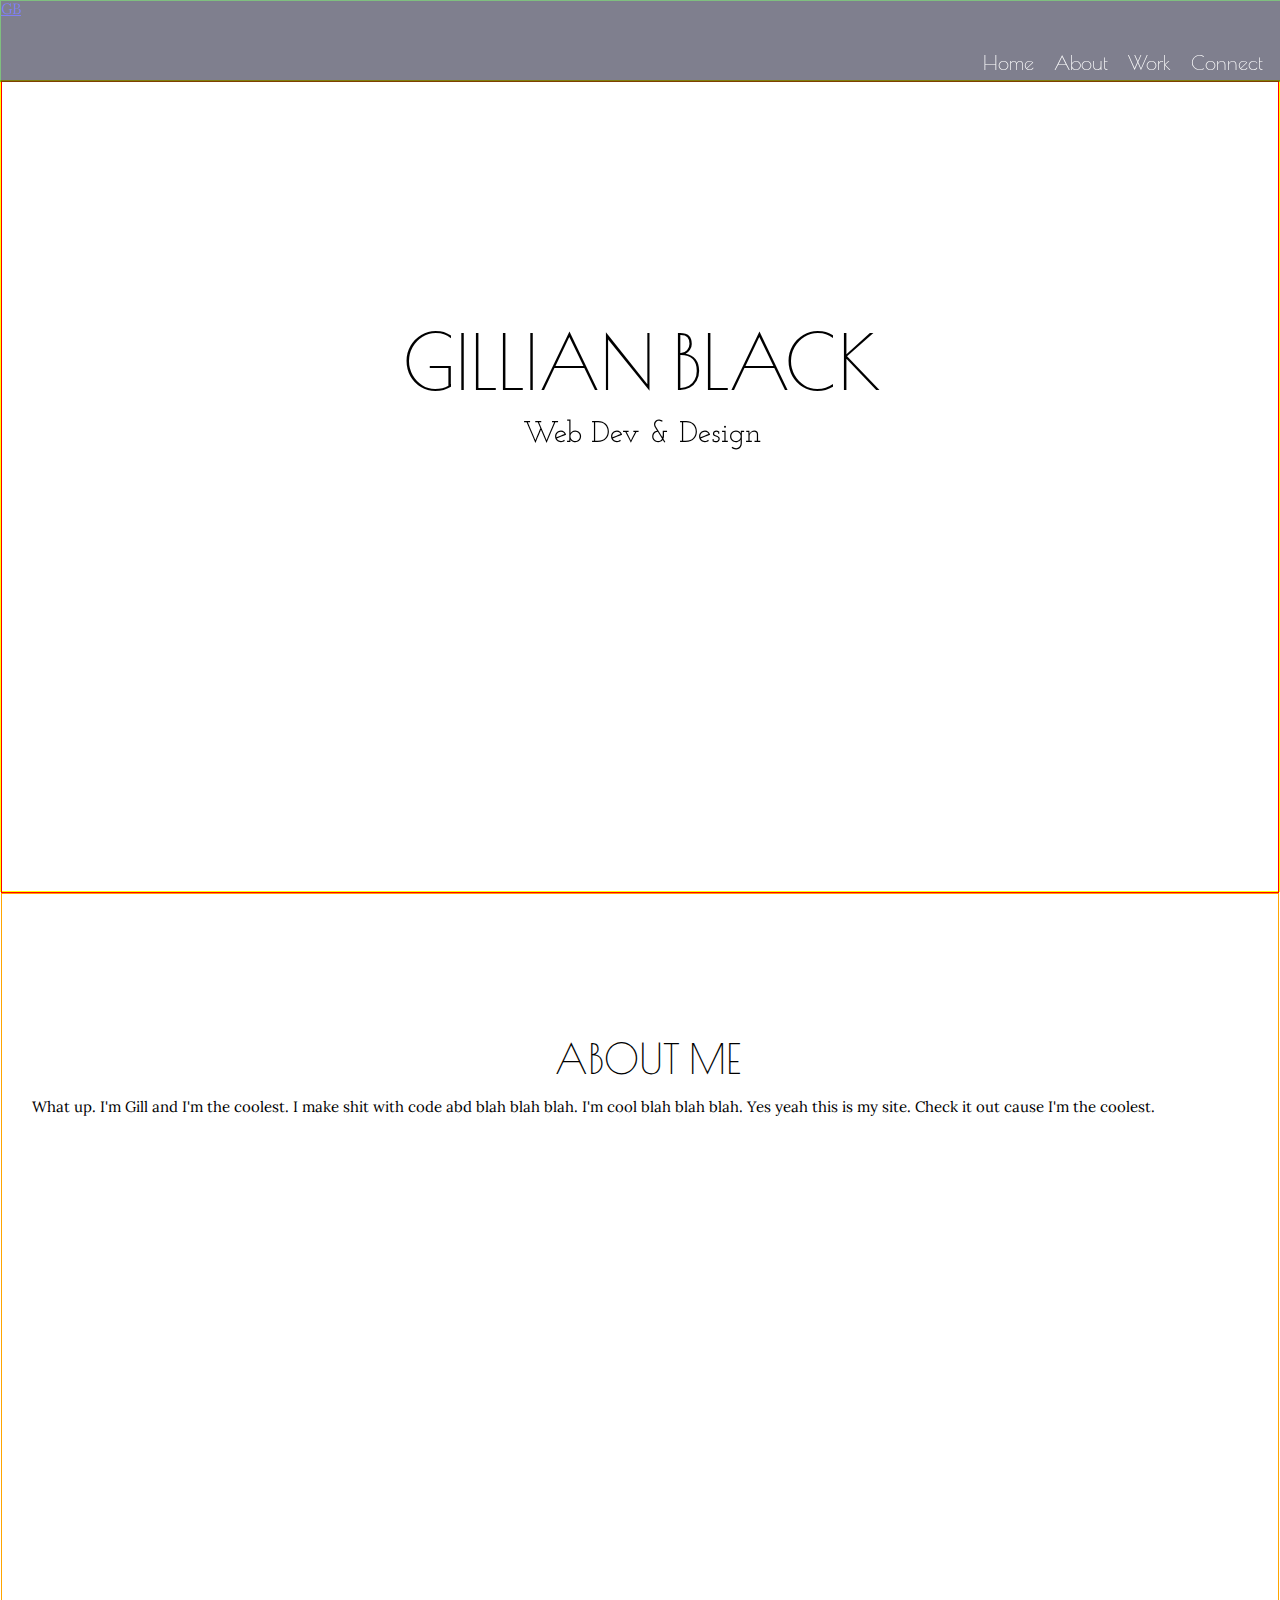
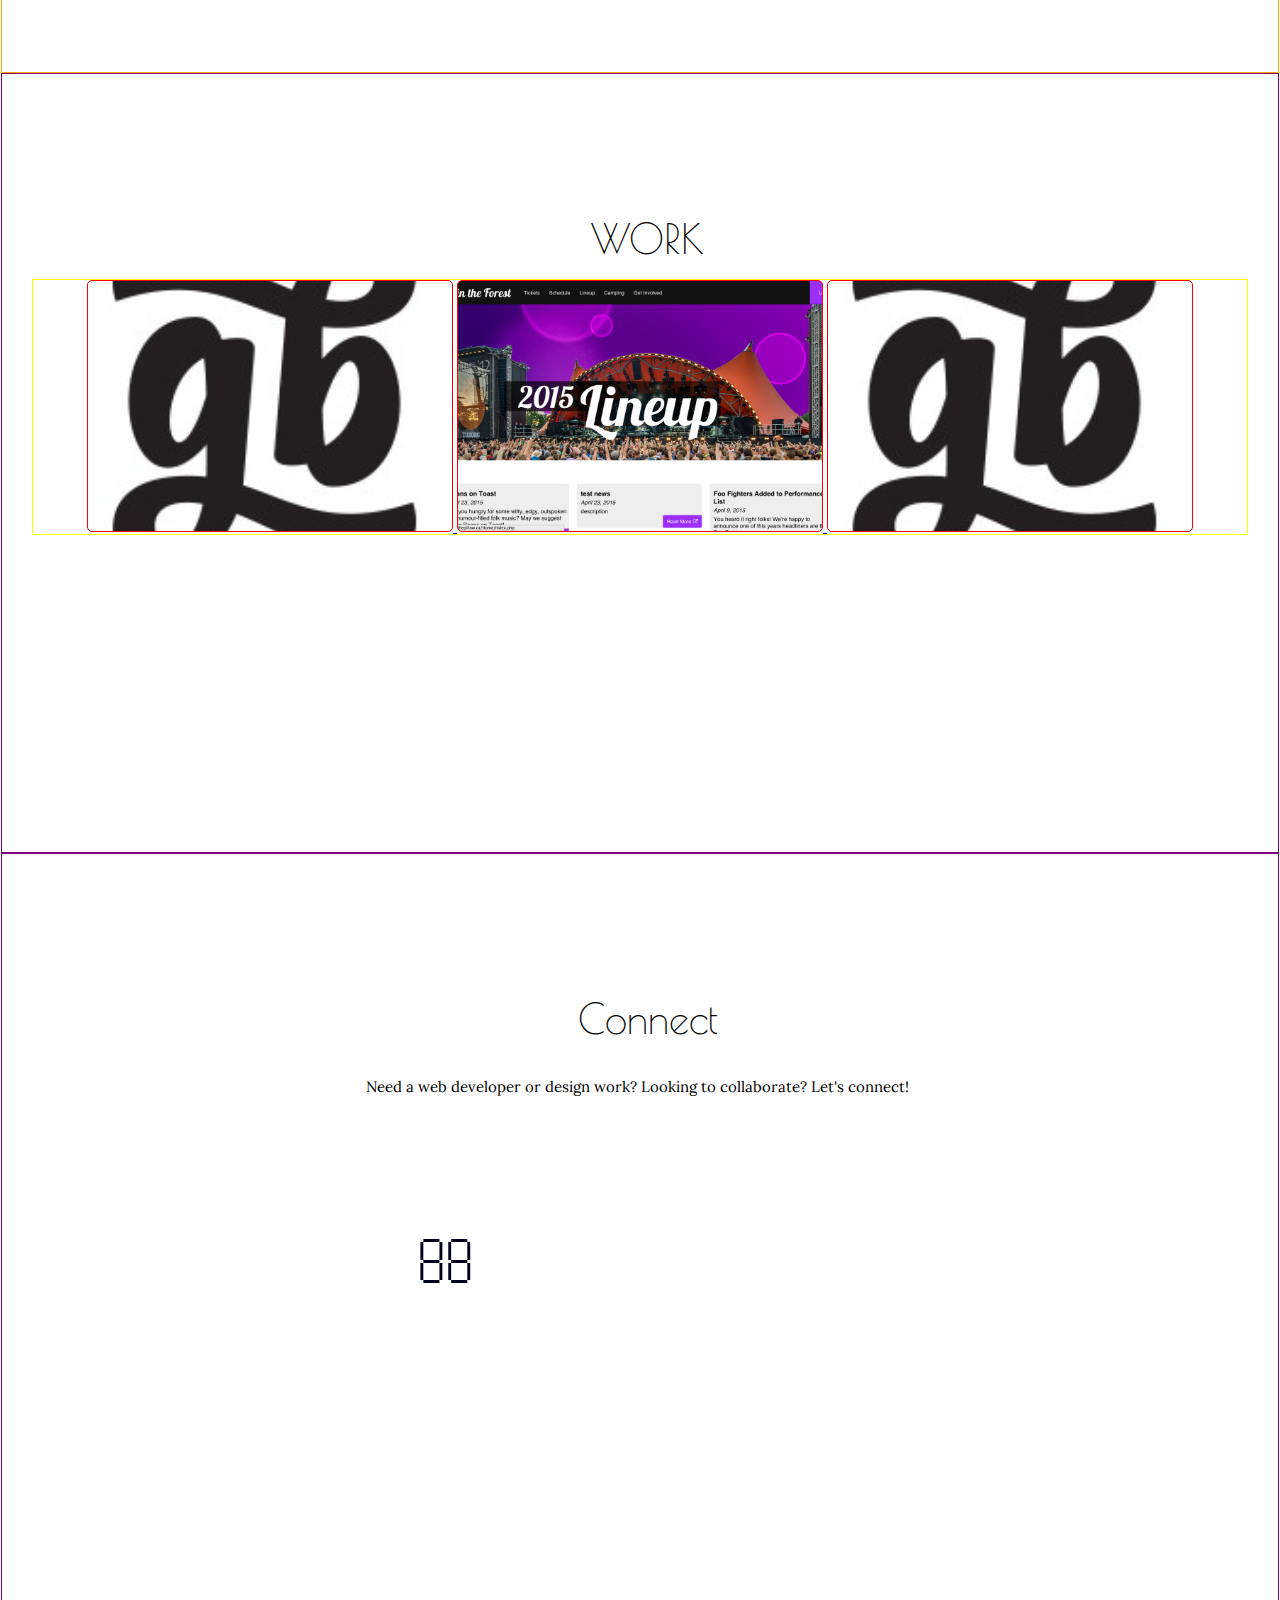
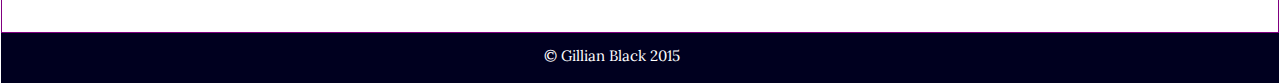
==== index.html @ 91b8a8c6 "First commit" ====
<!DOCTYPE HTML PUBLIC "-//W3C//DTD HTML 4.01 Transitional//EN"
        "http://www.w3.org/TR/html4/loose.dtd">

<html>
<head>
	<title>Gillian Black - Web Development and Design</title>
	<link rel="stylesheet" href="path/to/font-awesome/css/font-awesome.min.css">
	<link href='http://fonts.googleapis.com/css?family=Lora|Poiret+One|Josefin+Slab:400,700' rel='stylesheet' type='text/css'>
	<link rel="stylesheet" href="css/font-awesome.min.css">
	<link rel="stylesheet" type="text/css" href="css/reset.css">
	<link rel="stylesheet" type="text/css" href="css/style.css">
</head>
<body>
	<header id='header'>
		<a id="sm_logo" href="index.html">GB</a>
		<nav id="nav">
			<ul>
				<li><a href="index.html">Home</a></li>
				<li><a href="#" data-target="#about">About</a></li>
				<li><a href="#" data-target="#work">Work</a></li>
				<li><a href="#" data-target="#contact">Connect</a></li>
			</ul>
		</nav>

	</header>
	<div id="wrapper">
		<div id="intro">
		<div id="fixed">	
			<div id='title'>		
				<h1>GILLIAN BLACK</h1>
				<h3>Web Dev & Design</h3>
				</div>
			</div>
		</div>
		
		<div id="scroll">
			<section id="about">
				<h2>ABOUT ME</h2>
				<p>What up. I'm Gill and I'm the coolest. I make shit with code abd blah blah blah. I'm cool blah blah blah. Yes yeah this is my site. Check it out cause I'm the coolest. </p>
			</section><!--END ABOUT-->
			<section id="work">
				<h2>WORK</h2>
				<div class="pieces">
					<a href="#">
						<div class="box" id="work1">
							<div class="overlay">
								<p class="title">Doors Open</p>
								<p class="description">Test description about a piece of work</p>
							</div>
						</div>					
					</a>
					<a href="work2.html">
						<div class="box" id="work2">
							<div class="overlay">
								<p class="title">Chorus In The Forest</p>
								<p class="description">Music festival site with CMS</p>
							</div>
						</div>					
					</a>
					<a href="#">
						<div class="box" id="work3">
							<div class="overlay">
								<p class="title">Test Title</p>
								<p class="description">Test description about a piece of work</p>
							</div>
						</div>						
					</a>
				</div>
			</section><!--END WORK-->
			<section id="contact">
				<h2>Connect</h2>
				<p>
					Need a web developer or design work? Looking to collaborate? Let's connect!
				</p>
				<ul>
					<li><a href="mailto:blackg33@gmail.com">
						<i class="fa fa-envelope-o fa-4x"></i></a></li>
					<li><a target="_blank" href="https://github.com/blackg33">
						<i class="fa fa-github fa-4x"></i></a></li>
					<li><a target="_blank" href="https://www.linkedin.com/profile/view?id=99345656&trk=nav_responsive_tab_profile">
						<i class="fa fa-linkedin fa-4x"></i></a></li>
					<li><a target="_blank" href="https://twitter.com/Gilliana_B">
						<i class="fa fa-twitter fa-4x"></i></a></li>	
					<li><a target="_blank" href="https://instagram.com/gilliana_b/">
						<i class="fa fa-instagram fa-4x"></i></a></li>
				</ul>
			</section><!--END CONTACT-->
		<div><!--END SCROLL-->
		<footer>
			<p>&copy Gillian Black 2015<p>
		<div id="test"></div>
		</footer>
	</div>
	</div> <!--END WRAPPER-->
</body>
	<script src="script/jquery-2.1.4.min.js"></script>
	<script src="script/script.js"></script>
</html>
---- css/style.css ----
/*------------VARIABLES--------------*/
/*-------------HEADER-------------*/
body, html {
  height: 100%; }

body {
  font-family: Lora, serif;
  font-size: 15px; }

h2 {
  font-family: Poiret One, cursive;
  font-size: 50px;
  margin: 5px;
  margin-bottom: 20px;
  margin-left: 20px;
  padding-top: 40px;
  text-align: center; }

header {
  background-color: #00001F;
  position: fixed;
  height: 80px;
  opacity: 50%;
  top: 0;
  width: 100%;
  border: 1px solid green;
  z-index: 100; }

nav ul {
  float: right;
  list-style: none;
  margin-right: 10px;
  position: absolute;
  bottom: 0;
  right: 0; }
nav li {
  display: inline-block;
  padding: 8px;
  font-family: Poiret One, cursive;
  font-size: 20px; }
nav a {
  color: #fff;
  text-decoration: none; }
nav a:hover {
  text-decoration: line-through; }

.back {
  border: 1px solid red;
  color: #00001F;
  margin-left: 20px;
  padding: 10px;
  position: relative;
  top: 20px; }

/*-----------BODY CONTENT--------------*/
#wrapper {
  border: 1px solid yellow;
  margin-top: 80px;
  height: 90%; }
  #wrapper #intro {
    border: 1px solid red;
    height: 100%; }
    #wrapper #intro #fixed {
      background-size: cover;
      background-position: bottom;
      position: fixed;
      height: 90%;
      width: 100%;
      z-index: -100; }
    #wrapper #intro #title {
      position: relative;
      top: 30%;
      text-align: center; }
      #wrapper #intro #title h1 {
        font-family: Poiret One, cursive;
        font-size: 75px; }
      #wrapper #intro #title h3 {
        font-size: 30px;
        font-family: Josefin Slab, serif;
        margin: 20px; }
  #wrapper #scroll {
    height: 100%; }
    #wrapper #scroll #about, #wrapper #scroll #work, #wrapper #scroll #contact {
      background-color: #fff;
      padding: 30px;
      padding-top: 100px;
      height: 80%;
      border: 1px solid purple; }
    #wrapper #scroll h2 {
      font-size: 40px;
      text-align: center; }
    #wrapper #scroll #about {
      border: 1px solid orange;
      clear: both; }
    #wrapper #scroll #work .pieces {
      border: 1px solid yellow;
      text-align: center; }
      #wrapper #scroll #work .pieces .box {
        border: 1px solid red;
        border-radius: 5px;
        display: inline-block;
        height: 250px;
        overflow: hidden;
        width: 30%; }
      #wrapper #scroll #work .pieces #work1 {
        background: url("../img/logo.png");
        background-size: cover;
        background-position: center; }
      #wrapper #scroll #work .pieces #work2 {
        background: url("../img/CITF-home.png");
        background-size: cover;
        background-position: center; }
      #wrapper #scroll #work .pieces #work3 {
        background: url("../img/logo.png");
        background-size: cover;
        background-position: center; }
      #wrapper #scroll #work .pieces .box:hover {
        -webkit-transform: scale(1.1);
        -moz-transform: scale(1.1);
        /* Firefox */
        -ms-transform: scale(1.1);
        /* IE 9 */
        -o-transform: scale(1.1);
        /* Opera */
        transform: scale(1.1); }
      #wrapper #scroll #work .pieces .overlay {
        background: rgba(0, 0, 0, 0.75);
        height: 250px;
        text-align: center;
        opacity: 0;
        width: 100%;
        -webkit-transition: opacity .25s ease;
        -moz-transition: opacity .25s ease; }
        #wrapper #scroll #work .pieces .overlay p {
          color: #fff;
          padding: 5px;
          position: relative;
          top: 60px; }
        #wrapper #scroll #work .pieces .overlay .title {
          font-family: Poiret One, cursive;
          font-size: 30px; }
        #wrapper #scroll #work .pieces .overlay .description {
          font-size: 12px; }
      #wrapper #scroll #work .pieces .box:hover .overlay {
        opacity: 1; }
    #wrapper #scroll #contact p {
      margin: 0 auto;
      padding-top: 20px;
      width: 45%; }
    #wrapper #scroll #contact ul {
      padding-top: 130px;
      margin: 0 auto;
      width: 40%; }
    #wrapper #scroll #contact ul li {
      float: left;
      margin: 9px; }
    #wrapper #scroll #contact a {
      padding: 10px;
      position: inline-block;
      color: #00001F;
      text-decoration: none; }
    #wrapper #scroll #contact li:hover {
      font-size: 20px;
      margin: 0; }
  #wrapper img {
    border: 1px solid red;
    float: left;
    width: 60%; }

 /*END WRAPPER

/*-----------FOOTER--------------*/
footer {
  clear: both;
  background-color: #00001F;
  height: 50px; }
  footer p {
    color: #fff;
    margin: 0 auto;
    padding-top: 15px;
    width: 15%; }

/*# sourceMappingURL=style.css.map */
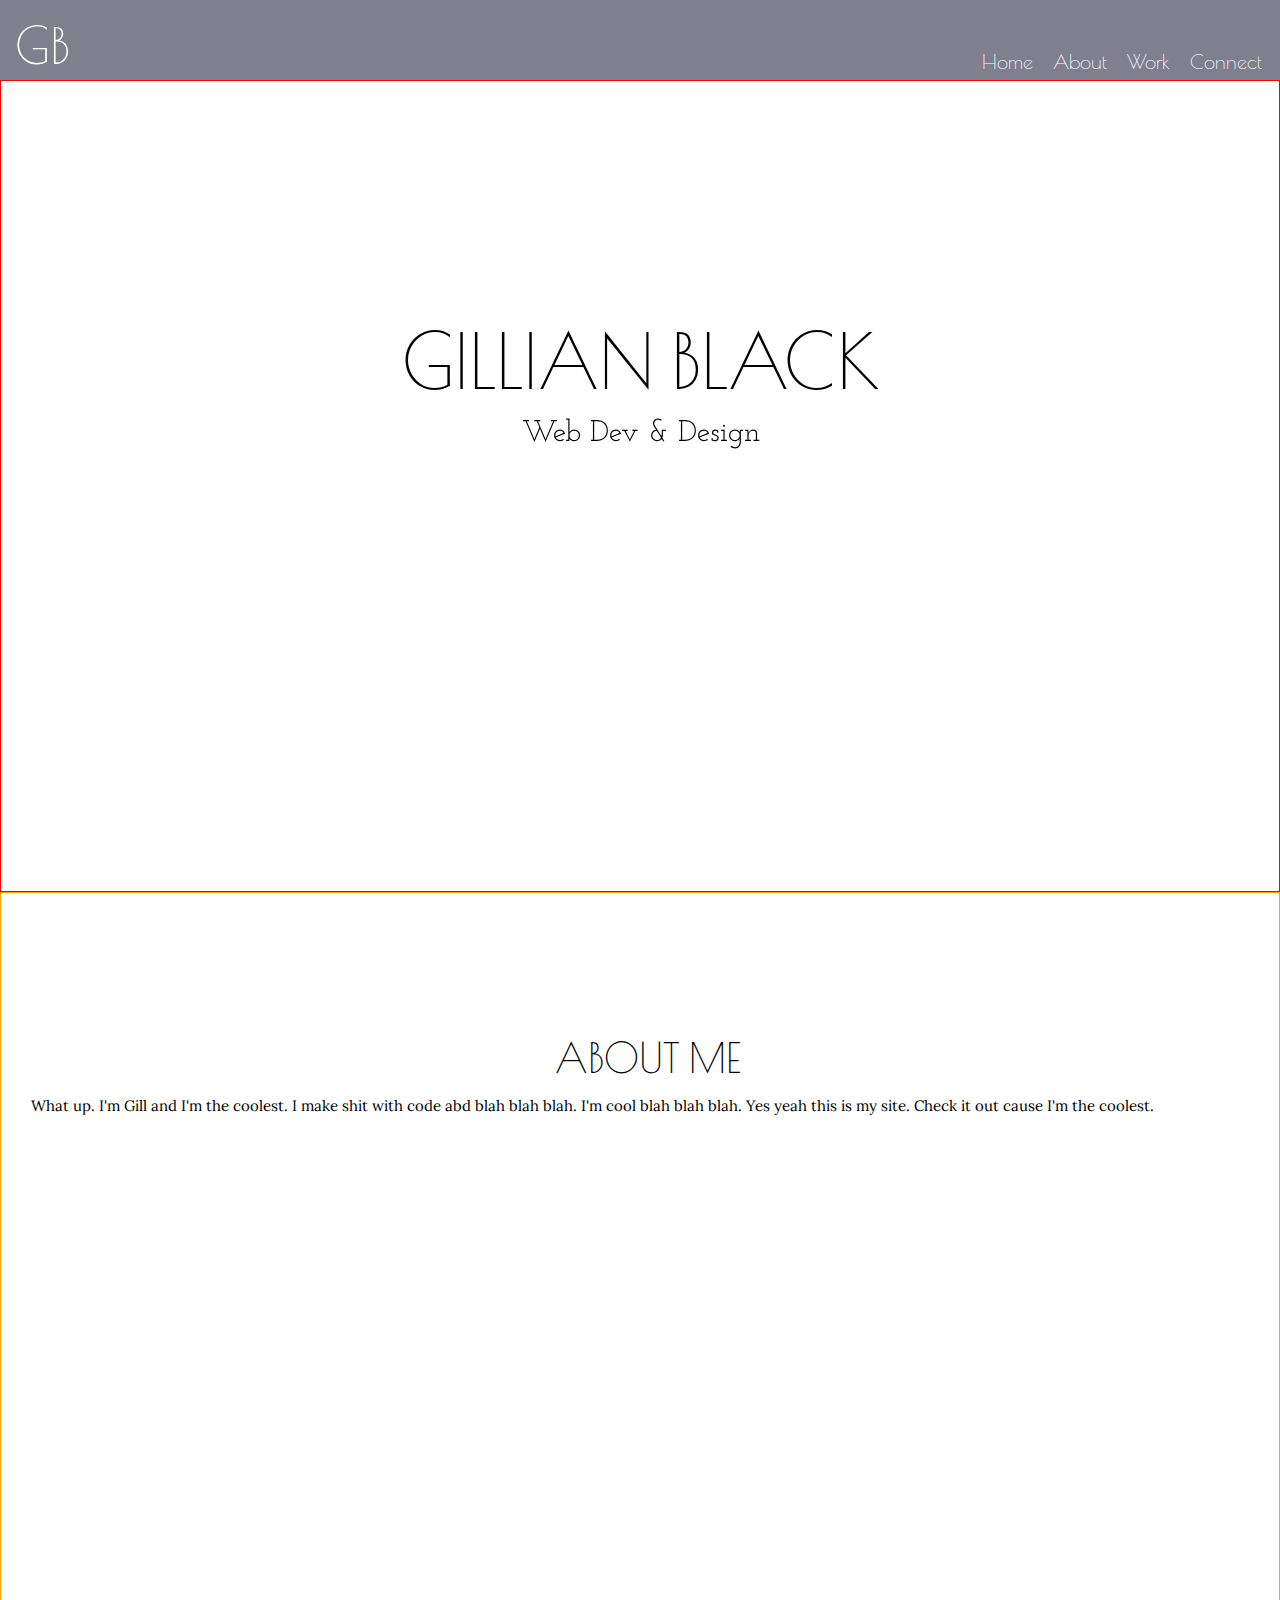
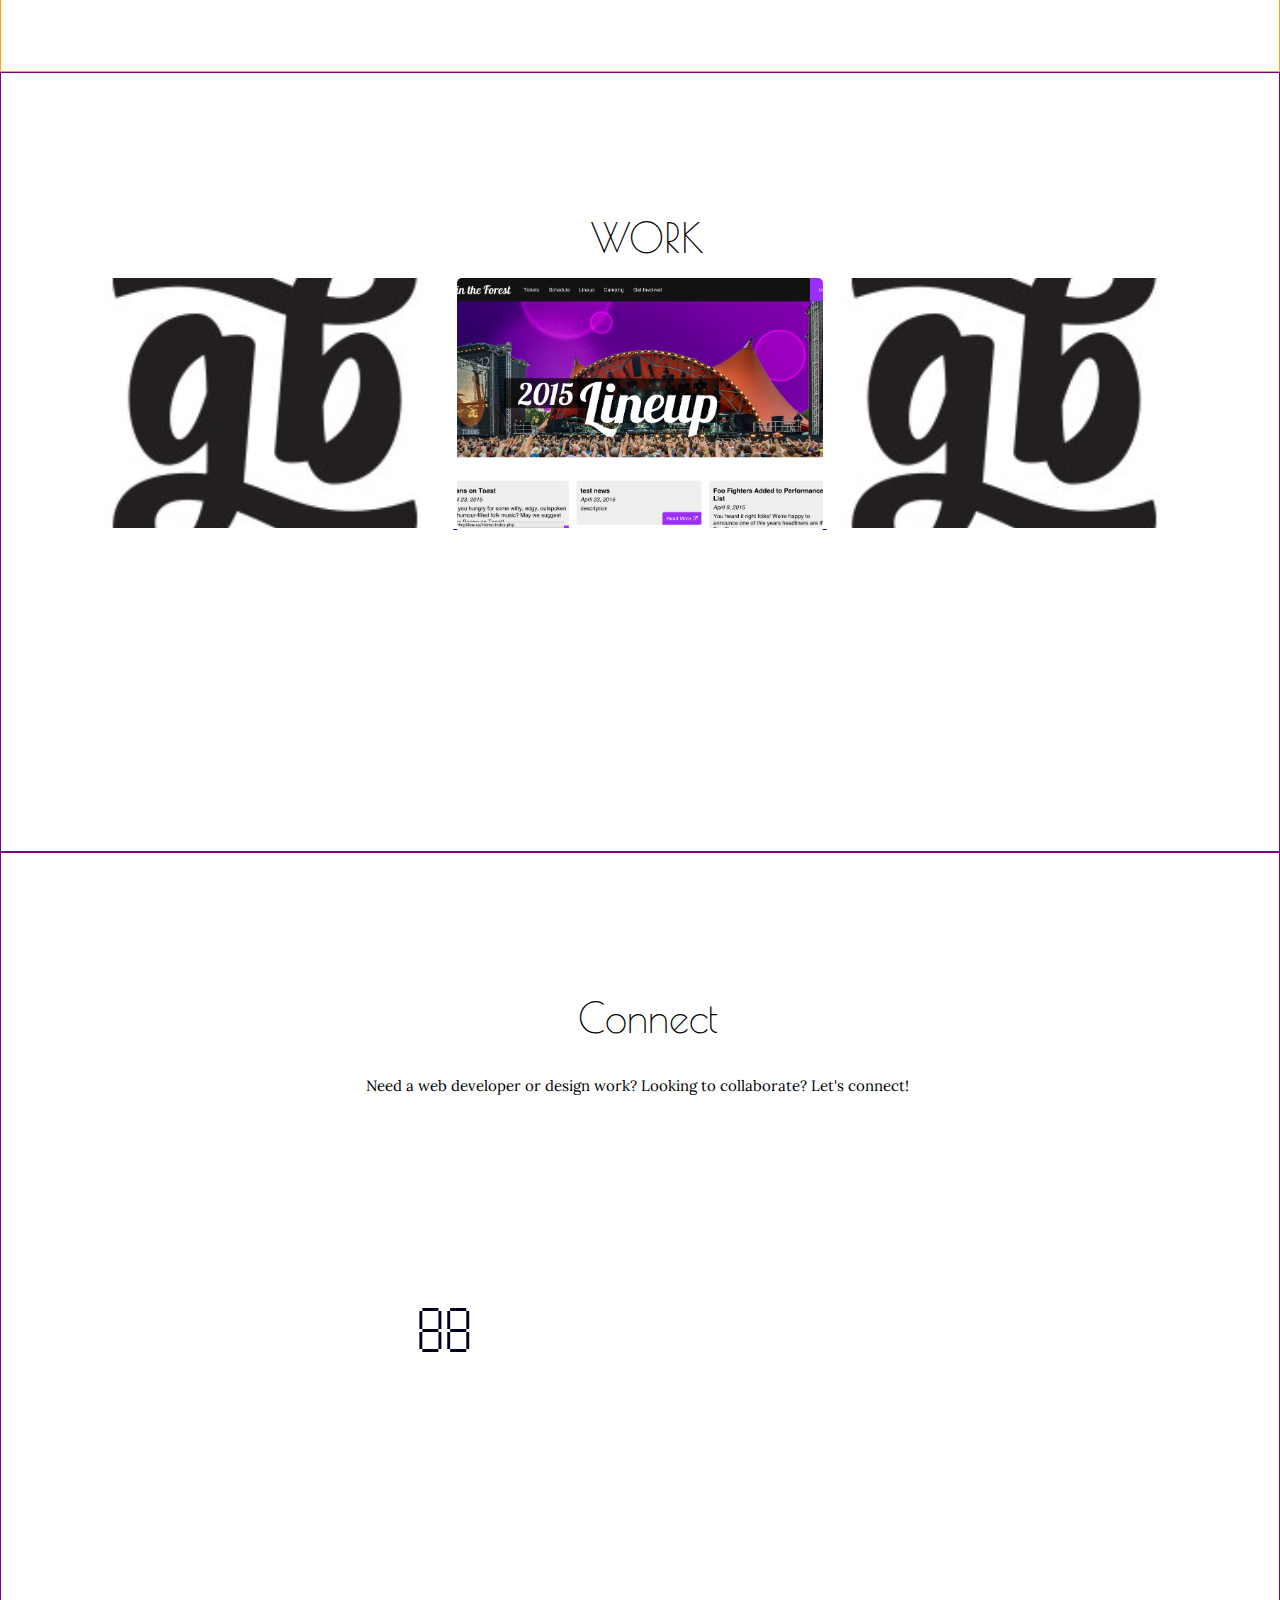
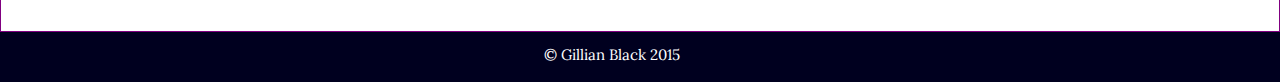
==== commit f7400b2a: "secondary page" ====
--- a/index.html
+++ b/index.html
@@ -45,7 +45,7 @@
 						<div class="box" id="work1">
 							<div class="overlay">
 								<p class="title">Doors Open</p>
-								<p class="description">Test description about a piece of work</p>
+								<p class="description">Interactive map for Doors Open Toronto</p>
 							</div>
 						</div>					
 					</a>
--- a/css/style.css
+++ b/css/style.css
@@ -1,4 +1,9 @@
 /*------------VARIABLES--------------*/
+@keyframes rainbow {
+  0% {
+    background-color: #1B998B; }
+  100% {
+    background-color: #1B4E8B; } }
 /*-------------HEADER-------------*/
 body, html {
   height: 100%; }
@@ -23,38 +28,48 @@
   opacity: 50%;
   top: 0;
   width: 100%;
-  border: 1px solid green;
   z-index: 100; }
-
-nav ul {
-  float: right;
-  list-style: none;
-  margin-right: 10px;
-  position: absolute;
-  bottom: 0;
-  right: 0; }
-nav li {
-  display: inline-block;
-  padding: 8px;
-  font-family: Poiret One, cursive;
-  font-size: 20px; }
-nav a {
-  color: #fff;
-  text-decoration: none; }
-nav a:hover {
-  text-decoration: line-through; }
-
-.back {
-  border: 1px solid red;
-  color: #00001F;
-  margin-left: 20px;
-  padding: 10px;
-  position: relative;
-  top: 20px; }
+  header #sm_logo {
+    color: #fff;
+    font-family: Poiret One, cursive;
+    font-size: 50px;
+    padding: 15px;
+    position: relative;
+    top: 20px;
+    text-decoration: none; }
+  header nav ul {
+    float: right;
+    list-style: none;
+    margin-right: 10px;
+    position: absolute;
+    bottom: 0;
+    right: 0; }
+  header nav li {
+    display: inline-block;
+    padding: 8px;
+    font-family: Poiret One, cursive;
+    font-size: 20px; }
+  header nav a {
+    color: #fff;
+    text-decoration: none; }
+  header nav a:hover {
+    text-decoration: line-through; }
+  header nav .back {
+    float: right;
+    margin: 5px;
+    padding-right: 25px; }
+  header nav .back:hover {
+    -webkit-transform: scale(1.5);
+    -moz-transform: scale(1.5);
+    /* Firefox */
+    -ms-transform: scale(1.5);
+    /* IE 9 */
+    -o-transform: scale(1.5);
+    /* Opera */
+    transform: scale(1.5); }
 
 /*-----------BODY CONTENT--------------*/
 #wrapper {
-  border: 1px solid yellow;
   margin-top: 80px;
   height: 90%; }
   #wrapper #intro {
@@ -93,10 +108,8 @@
       border: 1px solid orange;
       clear: both; }
     #wrapper #scroll #work .pieces {
-      border: 1px solid yellow;
       text-align: center; }
       #wrapper #scroll #work .pieces .box {
-        border: 1px solid red;
         border-radius: 5px;
         display: inline-block;
         height: 250px;
@@ -135,12 +148,12 @@
           color: #fff;
           padding: 5px;
           position: relative;
-          top: 60px; }
+          top: 50px; }
         #wrapper #scroll #work .pieces .overlay .title {
           font-family: Poiret One, cursive;
           font-size: 30px; }
         #wrapper #scroll #work .pieces .overlay .description {
-          font-size: 12px; }
+          font-size: 15px; }
       #wrapper #scroll #work .pieces .box:hover .overlay {
         opacity: 1; }
     #wrapper #scroll #contact p {
@@ -148,7 +161,7 @@
       padding-top: 20px;
       width: 45%; }
     #wrapper #scroll #contact ul {
-      padding-top: 130px;
+      padding-top: 200px;
       margin: 0 auto;
       width: 40%; }
     #wrapper #scroll #contact ul li {
@@ -163,9 +176,31 @@
       font-size: 20px;
       margin: 0; }
   #wrapper img {
-    border: 1px solid red;
     float: left;
     width: 60%; }
+  #wrapper #sidebar .live {
+    background-color: #1B998B;
+    border-radius: 5px;
+    color: #fff;
+    float: left;
+    padding: 10px;
+    margin: 5px;
+    margin-left: 25px;
+    text-decoration: none; }
+  #wrapper #sidebar .live:hover {
+    animation-name: rainbow;
+    animation-duration: 3s; }
+  #wrapper #sidebar .details {
+    float: left;
+    margin: 2%;
+    width: 33%; }
+    #wrapper #sidebar .details h3 {
+      font-family: Poiret One, cursive;
+      font-size: 30px;
+      padding: 5px; }
+    #wrapper #sidebar .details p {
+      line-height: 120%;
+      padding: 5px; }
 
  /*END WRAPPER
 
@@ -180,4 +215,6 @@
     padding-top: 15px;
     width: 15%; }
 
+/*-----------2NDARY--------------*/
+
 /*# sourceMappingURL=style.css.map */
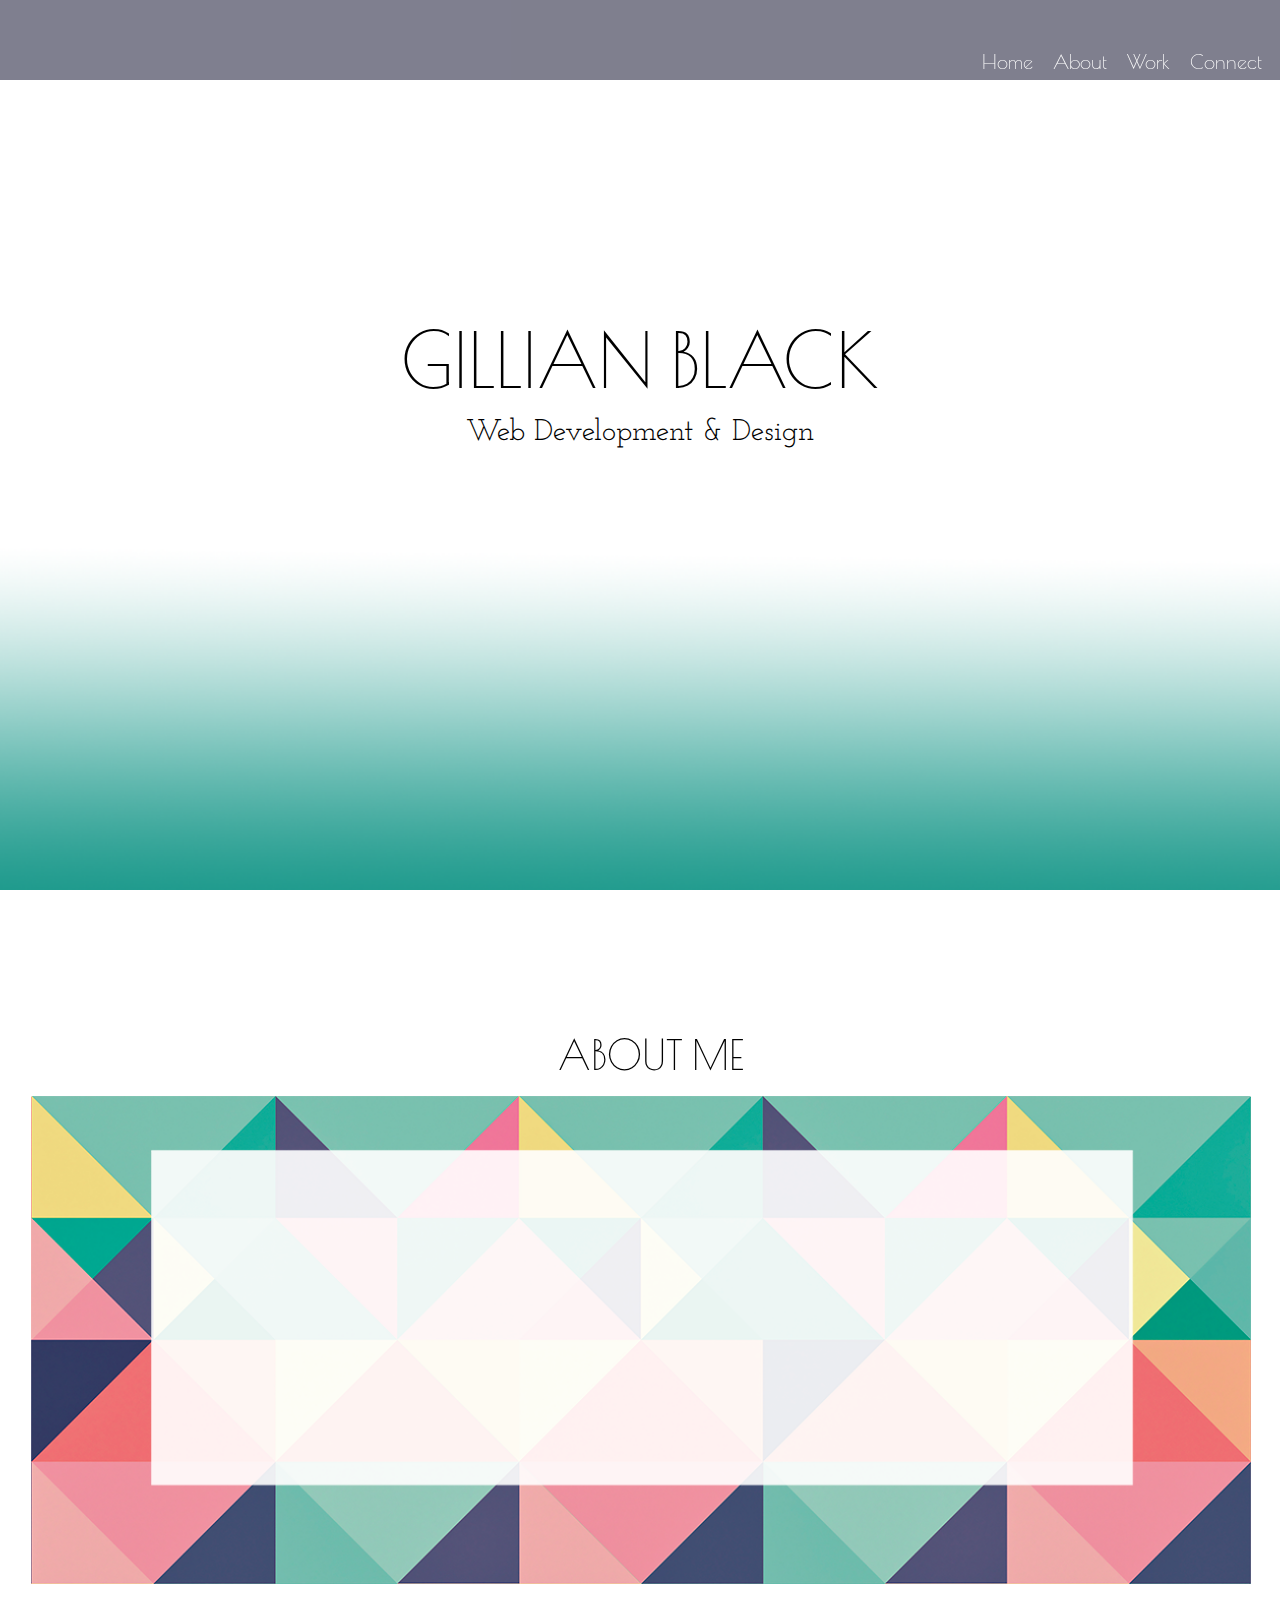
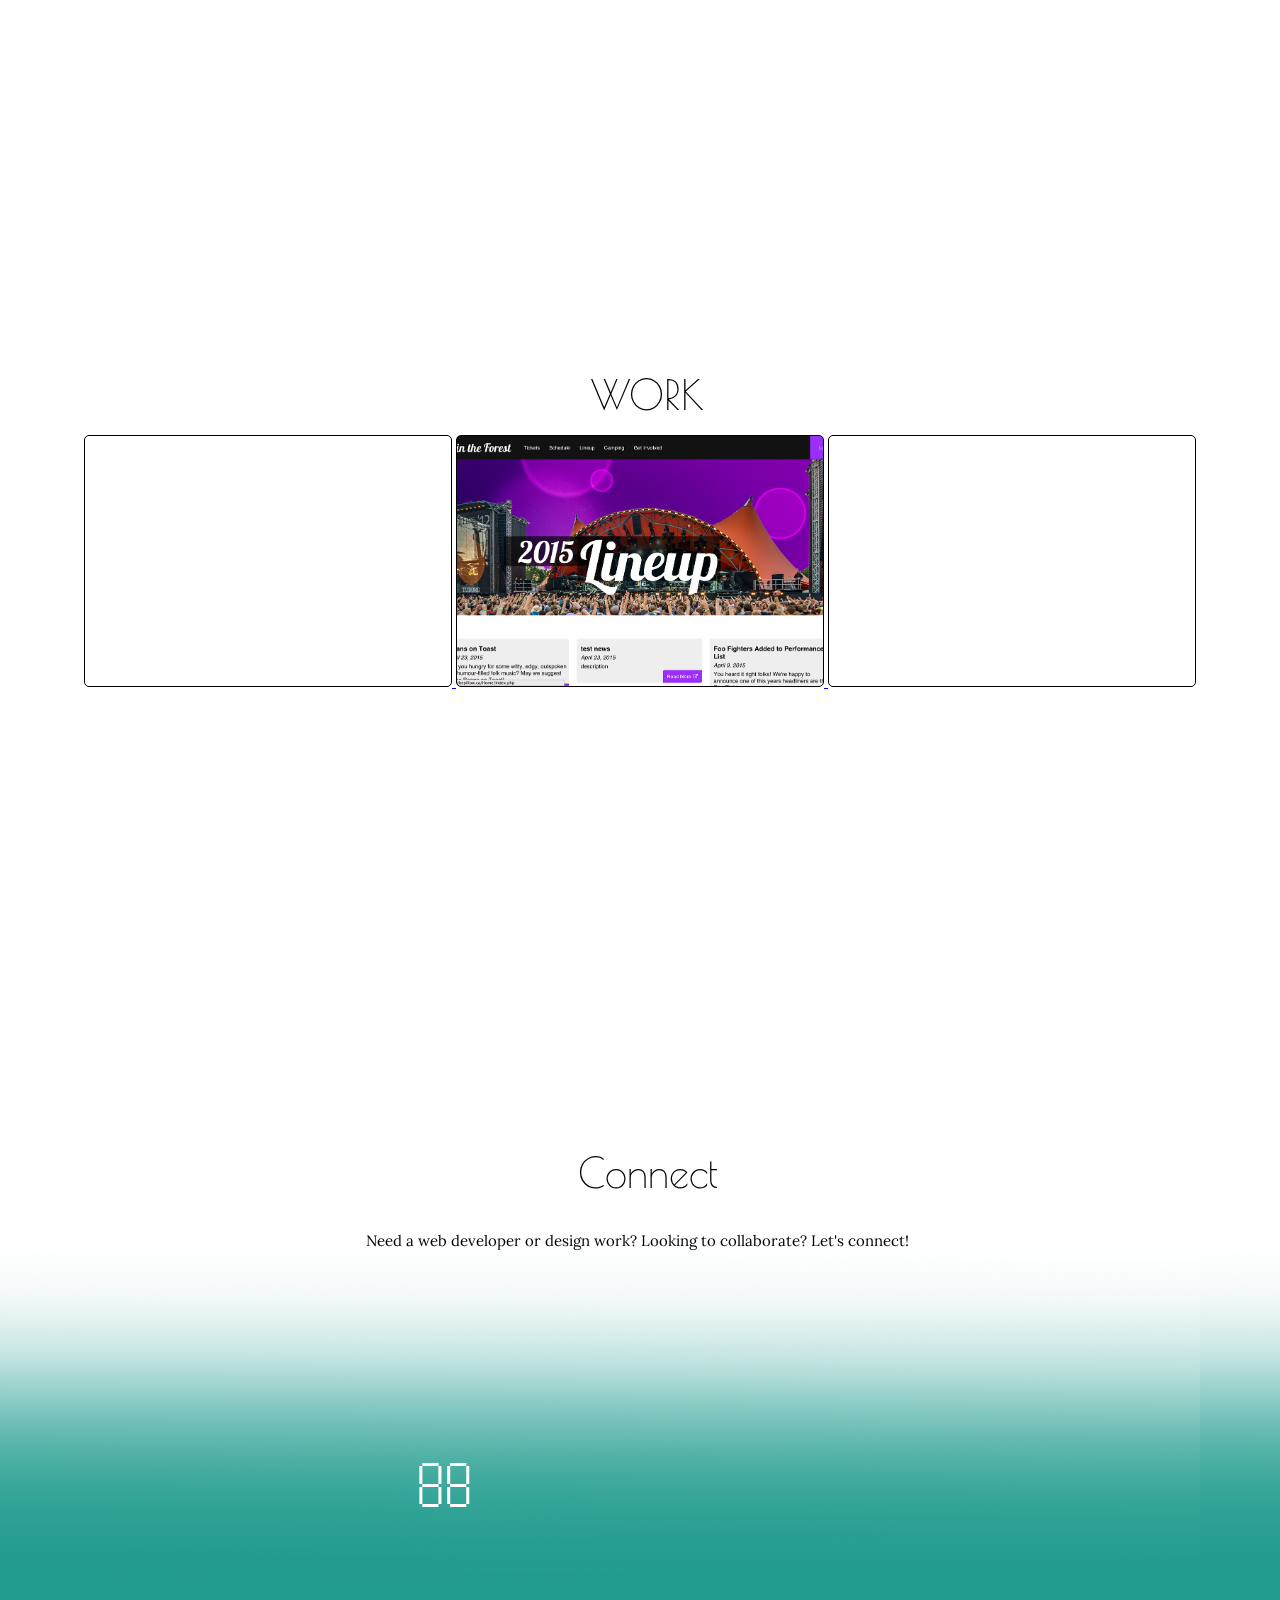
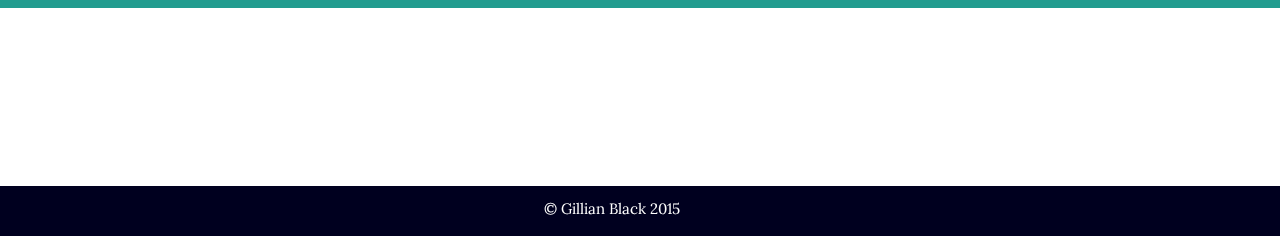
==== commit 59445cfe: "colours & pretty things" ====
--- a/index.html
+++ b/index.html
@@ -12,10 +12,10 @@
 </head>
 <body>
 	<header id='header'>
-		<a id="sm_logo" href="index.html">GB</a>
+		<a class="home" id="sm_logo" href="index.html">GB</a>
 		<nav id="nav">
 			<ul>
-				<li><a href="index.html">Home</a></li>
+				<li><a class="home" href="index.html">Home</a></li>
 				<li><a href="#" data-target="#about">About</a></li>
 				<li><a href="#" data-target="#work">Work</a></li>
 				<li><a href="#" data-target="#contact">Connect</a></li>
@@ -28,7 +28,8 @@
 		<div id="fixed">	
 			<div id='title'>		
 				<h1>GILLIAN BLACK</h1>
-				<h3>Web Dev & Design</h3>
+				<h3>Web Development & Design</h3>
+				<i class="fa fa-chevron-down fa-3x"></i>
 				</div>
 			</div>
 		</div>
@@ -36,7 +37,9 @@
 		<div id="scroll">
 			<section id="about">
 				<h2>ABOUT ME</h2>
-				<p>What up. I'm Gill and I'm the coolest. I make shit with code abd blah blah blah. I'm cool blah blah blah. Yes yeah this is my site. Check it out cause I'm the coolest. </p>
+				<div id="pattern">
+
+				</div>
 			</section><!--END ABOUT-->
 			<section id="work">
 				<h2>WORK</h2>
--- a/css/style.css
+++ b/css/style.css
@@ -1,9 +1,4 @@
 /*------------VARIABLES--------------*/
-@keyframes rainbow {
-  0% {
-    background-color: #1B998B; }
-  100% {
-    background-color: #1B4E8B; } }
 /*-------------HEADER-------------*/
 body, html {
   height: 100%; }
@@ -29,7 +24,7 @@
   top: 0;
   width: 100%;
   z-index: 100; }
-  header #sm_logo {
+  header #sm_logo, header #sm_logo_perm {
     color: #fff;
     font-family: Poiret One, cursive;
     font-size: 50px;
@@ -37,6 +32,10 @@
     position: relative;
     top: 20px;
     text-decoration: none; }
+  header #sm_logo {
+    opacity: 0; }
+  header #sm_logo:hover, header #sm_logo_perm:hover {
+    color: #1B998B; }
   header nav ul {
     float: right;
     list-style: none;
@@ -53,29 +52,29 @@
     color: #fff;
     text-decoration: none; }
   header nav a:hover {
-    text-decoration: line-through; }
+    text-decoration: line-through;
+    color: #1B998B; }
   header nav .back {
     float: right;
     margin: 5px;
     padding-right: 25px; }
-  header nav .back:hover {
-    -webkit-transform: scale(1.5);
-    -moz-transform: scale(1.5);
-    /* Firefox */
-    -ms-transform: scale(1.5);
-    /* IE 9 */
-    -o-transform: scale(1.5);
-    /* Opera */
-    transform: scale(1.5); }
+  header nav .back :hover {
+    			/*
+    			-webkit-transform: scale(1.5);
+    			-moz-transform:scale(1.5); 
+    			-ms-transform:scale(1.5); 
+    			-o-transform:scale(1.5); 
+     			transform:scale(1.5);*/
+    text-decoration: none; }
 
 /*-----------BODY CONTENT--------------*/
 #wrapper {
   margin-top: 80px;
   height: 90%; }
   #wrapper #intro {
-    border: 1px solid red;
     height: 100%; }
     #wrapper #intro #fixed {
+      background: url("../img/gradient1.png");
       background-size: cover;
       background-position: bottom;
       position: fixed;
@@ -85,7 +84,8 @@
     #wrapper #intro #title {
       position: relative;
       top: 30%;
-      text-align: center; }
+      text-align: center;
+      z-index: 50; }
       #wrapper #intro #title h1 {
         font-family: Poiret One, cursive;
         font-size: 75px; }
@@ -93,88 +93,110 @@
         font-size: 30px;
         font-family: Josefin Slab, serif;
         margin: 20px; }
+      #wrapper #intro #title i {
+        color: #fff;
+        position: relative;
+        top: 130px; }
   #wrapper #scroll {
     height: 100%; }
     #wrapper #scroll #about, #wrapper #scroll #work, #wrapper #scroll #contact {
-      background-color: #fff;
       padding: 30px;
       padding-top: 100px;
-      height: 80%;
-      border: 1px solid purple; }
+      height: 80%; }
     #wrapper #scroll h2 {
       font-size: 40px;
       text-align: center; }
     #wrapper #scroll #about {
-      border: 1px solid orange;
-      clear: both; }
-    #wrapper #scroll #work .pieces {
-      text-align: center; }
-      #wrapper #scroll #work .pieces .box {
+      background-size: 100%;
+      background-repeat: no-repeat;
+      background-position: 0 -50;
+      clear: both;
+      height: 100%; }
+      #wrapper #scroll #about #pattern {
+        border: 1px solid transparent;
         border-radius: 5px;
-        display: inline-block;
-        height: 250px;
-        overflow: hidden;
-        width: 30%; }
-      #wrapper #scroll #work .pieces #work1 {
-        background: url("../img/logo.png");
-        background-size: cover;
-        background-position: center; }
-      #wrapper #scroll #work .pieces #work2 {
-        background: url("../img/CITF-home.png");
-        background-size: cover;
-        background-position: center; }
-      #wrapper #scroll #work .pieces #work3 {
-        background: url("../img/logo.png");
-        background-size: cover;
-        background-position: center; }
-      #wrapper #scroll #work .pieces .box:hover {
-        -webkit-transform: scale(1.1);
-        -moz-transform: scale(1.1);
-        /* Firefox */
-        -ms-transform: scale(1.1);
-        /* IE 9 */
-        -o-transform: scale(1.1);
-        /* Opera */
-        transform: scale(1.1); }
-      #wrapper #scroll #work .pieces .overlay {
-        background: rgba(0, 0, 0, 0.75);
-        height: 250px;
-        text-align: center;
-        opacity: 0;
+        height: 100%;
         width: 100%;
-        -webkit-transition: opacity .25s ease;
-        -moz-transition: opacity .25s ease; }
-        #wrapper #scroll #work .pieces .overlay p {
-          color: #fff;
-          padding: 5px;
-          position: relative;
-          top: 50px; }
-        #wrapper #scroll #work .pieces .overlay .title {
-          font-family: Poiret One, cursive;
-          font-size: 30px; }
-        #wrapper #scroll #work .pieces .overlay .description {
-          font-size: 15px; }
-      #wrapper #scroll #work .pieces .box:hover .overlay {
-        opacity: 1; }
-    #wrapper #scroll #contact p {
-      margin: 0 auto;
-      padding-top: 20px;
-      width: 45%; }
-    #wrapper #scroll #contact ul {
-      padding-top: 200px;
-      margin: 0 auto;
-      width: 40%; }
-    #wrapper #scroll #contact ul li {
-      float: left;
-      margin: 9px; }
-    #wrapper #scroll #contact a {
-      padding: 10px;
-      position: inline-block;
-      color: #00001F;
-      text-decoration: none; }
-    #wrapper #scroll #contact li:hover {
-      font-size: 20px;
-      margin: 0; }
+        margin: 0 auto;
+        background: url("../img/pattern-block.png");
+        background-size: 100%;
+        background-repeat: no-repeat; }
+      #wrapper #scroll #about h2 {
+        position: relative;
+        left: 3px; }
+    #wrapper #scroll #work {
+      background-color: #fff; }
+      #wrapper #scroll #work .pieces {
+        text-align: center; }
+        #wrapper #scroll #work .pieces .box {
+          border-radius: 5px;
+          border: 1px solid black;
+          display: inline-block;
+          height: 250px;
+          overflow: hidden;
+          width: 30%; }
+        #wrapper #scroll #work .pieces #work1 {
+          background: url("../img/logo.png");
+          background-size: cover;
+          background-position: center; }
+        #wrapper #scroll #work .pieces #work2 {
+          background: url("../img/CITF-home.png");
+          background-size: cover;
+          background-position: center; }
+        #wrapper #scroll #work .pieces #work3 {
+          background: url("../img/logo.png");
+          background-size: cover;
+          background-position: center; }
+        #wrapper #scroll #work .pieces .box:hover {
+          -webkit-transform: scale(1.1);
+          -moz-transform: scale(1.1);
+          /* Firefox */
+          -ms-transform: scale(1.1);
+          /* IE 9 */
+          -o-transform: scale(1.1);
+          /* Opera */
+          transform: scale(1.1); }
+        #wrapper #scroll #work .pieces .overlay {
+          background: rgba(0, 0, 0, 0.75);
+          height: 250px;
+          text-align: center;
+          opacity: 0;
+          width: 100%;
+          -webkit-transition: opacity .25s ease;
+          -moz-transition: opacity .25s ease; }
+          #wrapper #scroll #work .pieces .overlay p {
+            color: #fff;
+            padding: 5px;
+            position: relative;
+            top: 50px; }
+          #wrapper #scroll #work .pieces .overlay .title {
+            font-family: Poiret One, cursive;
+            font-size: 30px; }
+          #wrapper #scroll #work .pieces .overlay .description {
+            font-size: 15px; }
+        #wrapper #scroll #work .pieces .box:hover .overlay {
+          opacity: 1; }
+    #wrapper #scroll #contact {
+      background: url("../img/gradient3.png"); }
+      #wrapper #scroll #contact p {
+        margin: 0 auto;
+        padding-top: 20px;
+        width: 45%; }
+      #wrapper #scroll #contact ul {
+        padding-top: 200px;
+        margin: 0 auto;
+        width: 40%; }
+      #wrapper #scroll #contact ul li {
+        float: left;
+        margin: 9px; }
+      #wrapper #scroll #contact a {
+        padding: 10px;
+        position: inline-block;
+        color: #fff;
+        text-decoration: none; }
+      #wrapper #scroll #contact li:hover {
+        font-size: 20px;
+        margin: 0; }
   #wrapper img {
     float: left;
     width: 60%; }
@@ -183,13 +205,14 @@
     border-radius: 5px;
     color: #fff;
     float: left;
-    padding: 10px;
+    padding: 15px;
     margin: 5px;
     margin-left: 25px;
     text-decoration: none; }
   #wrapper #sidebar .live:hover {
-    animation-name: rainbow;
-    animation-duration: 3s; }
+    color: #1B998B;
+    background-color: #fff;
+    border: 2px solid #1B998B; }
   #wrapper #sidebar .details {
     float: left;
     margin: 2%;
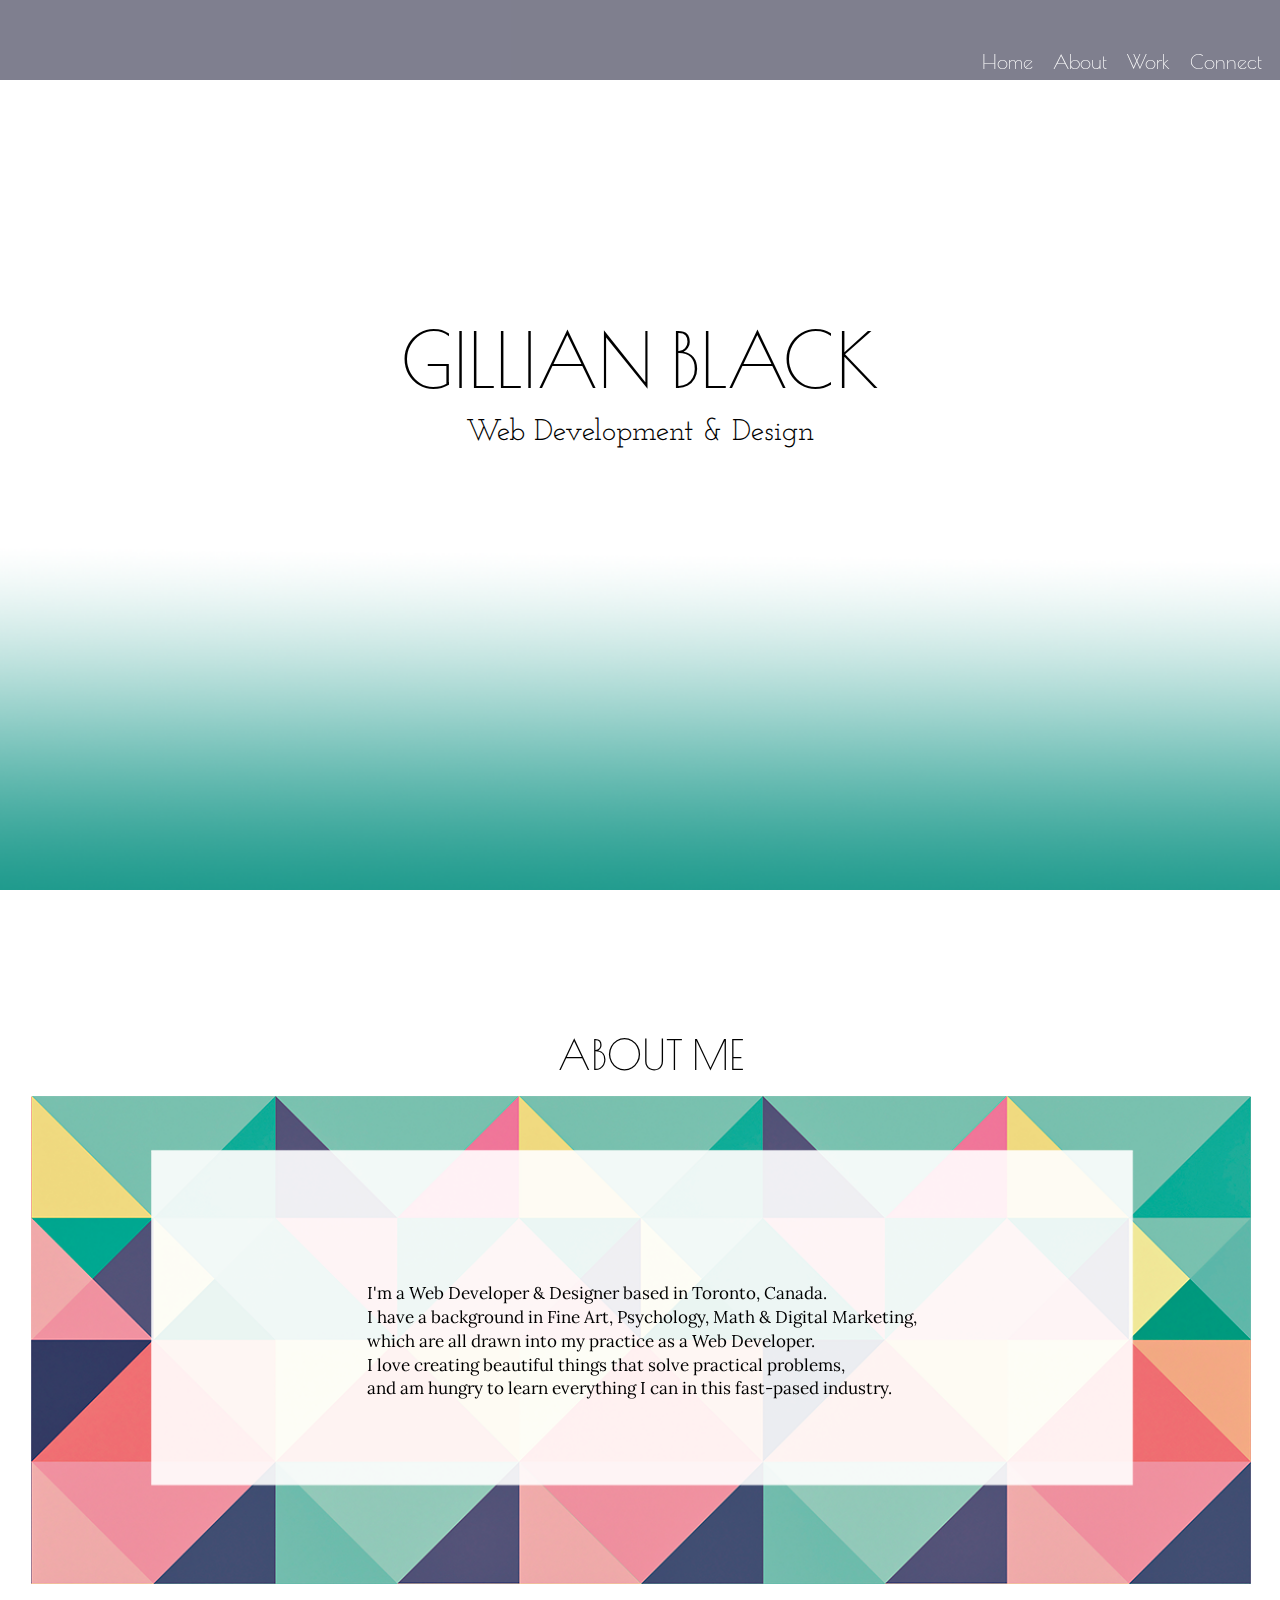
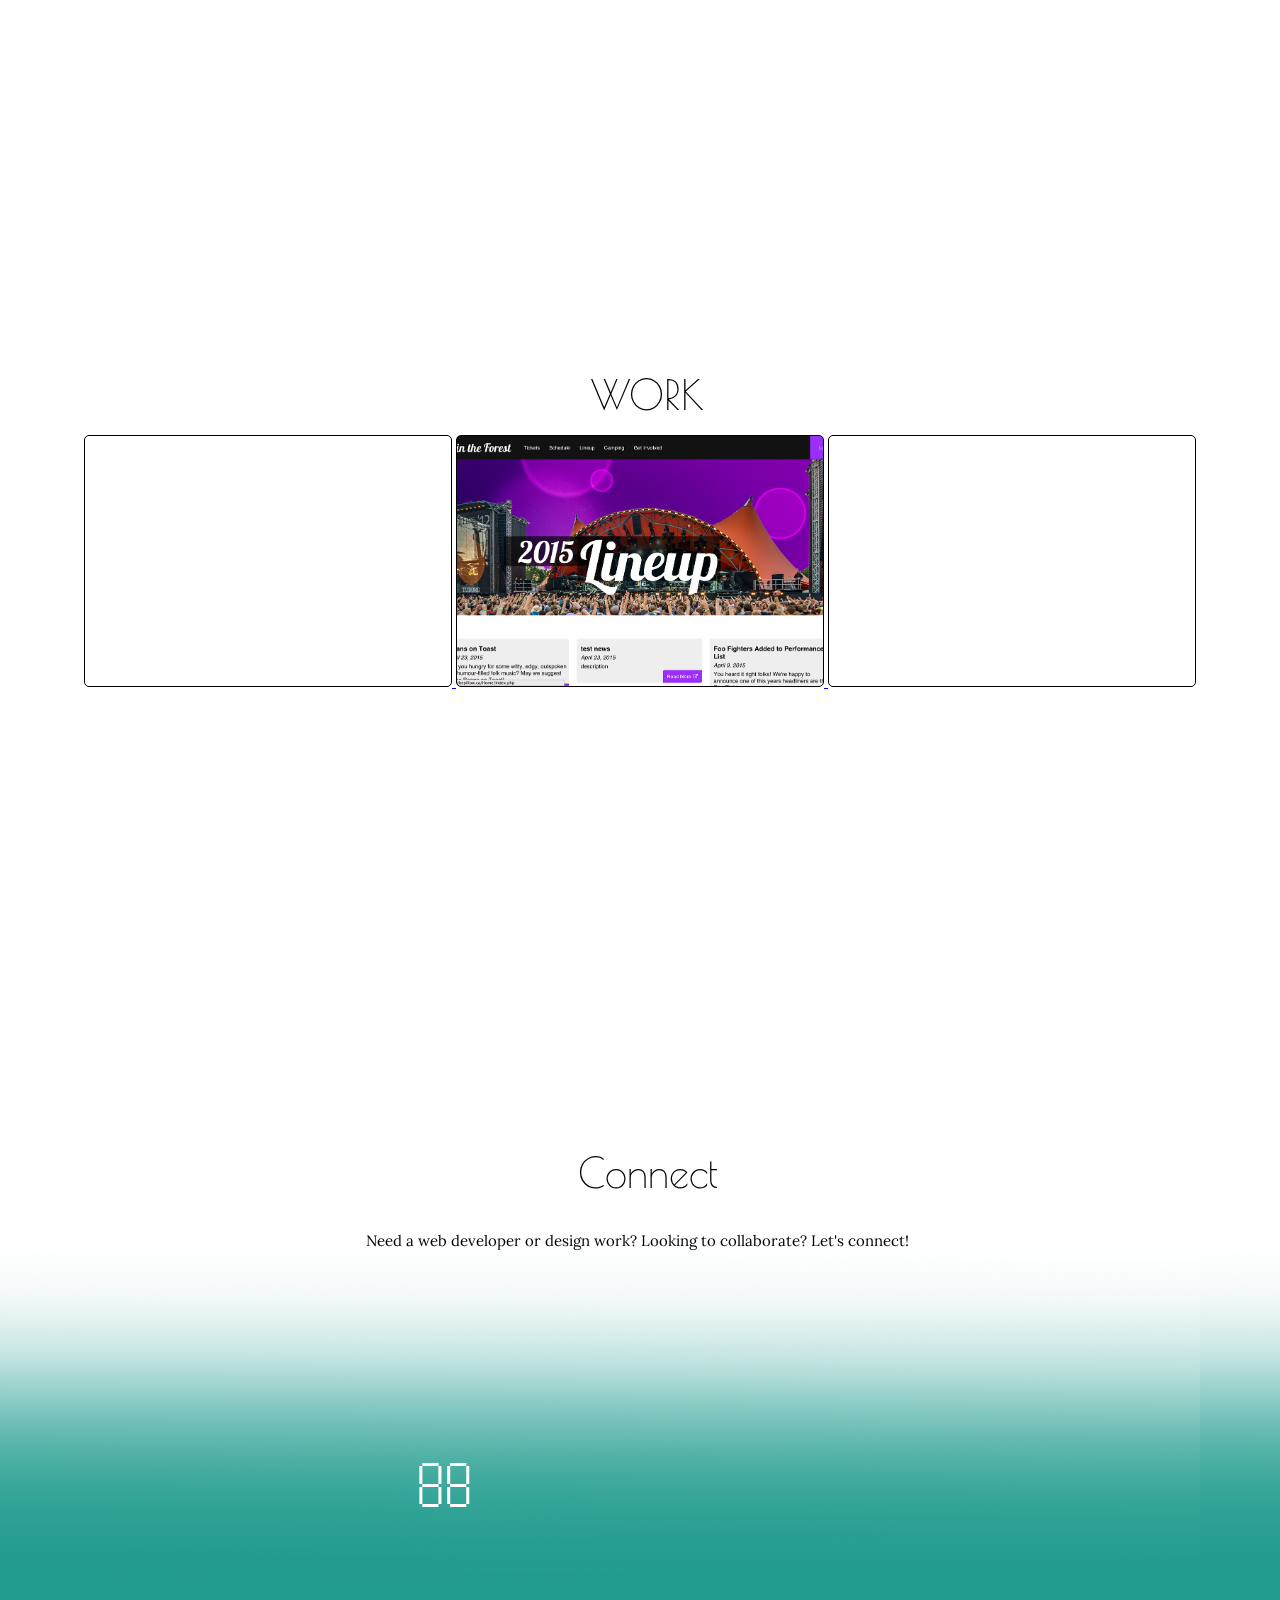
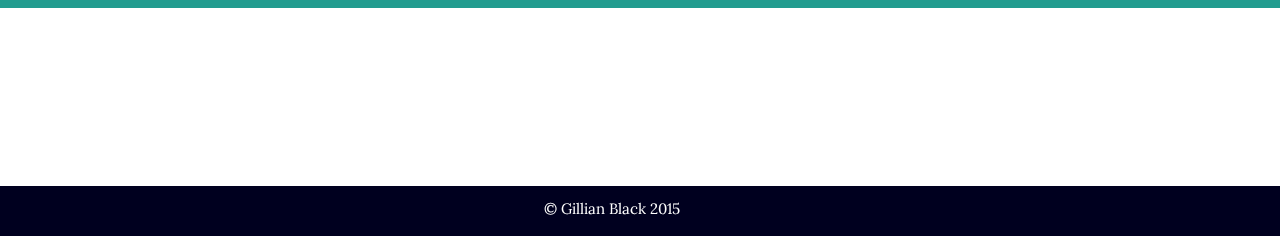
==== commit d9932251: "about me" ====
--- a/index.html
+++ b/index.html
@@ -38,7 +38,14 @@
 			<section id="about">
 				<h2>ABOUT ME</h2>
 				<div id="pattern">
-
+					<div id="text">
+						<p>I'm a Web Developer & Designer based in Toronto, Canada. </p>
+						<p>	I have a background in Fine Art, Psychology, Math & Digital Marketing,</p>
+						<p>which are all drawn into my practice as a Web Developer.</p>
+						<p>	I love creating beautiful things that solve practical problems, </p>
+						<p>and am hungry to learn everything I can in this fast-pased industry.</p>
+						
+					<div>
 				</div>
 			</section><!--END ABOUT-->
 			<section id="work">
--- a/css/style.css
+++ b/css/style.css
@@ -121,6 +121,14 @@
         background: url("../img/pattern-block.png");
         background-size: 100%;
         background-repeat: no-repeat; }
+        #wrapper #scroll #about #pattern #text {
+          font-size: 17px;
+          width: 55%;
+          margin: 0 auto;
+          line-height: 140%;
+          position: relative;
+          top: 23%;
+          left: 5%; }
       #wrapper #scroll #about h2 {
         position: relative;
         left: 3px; }
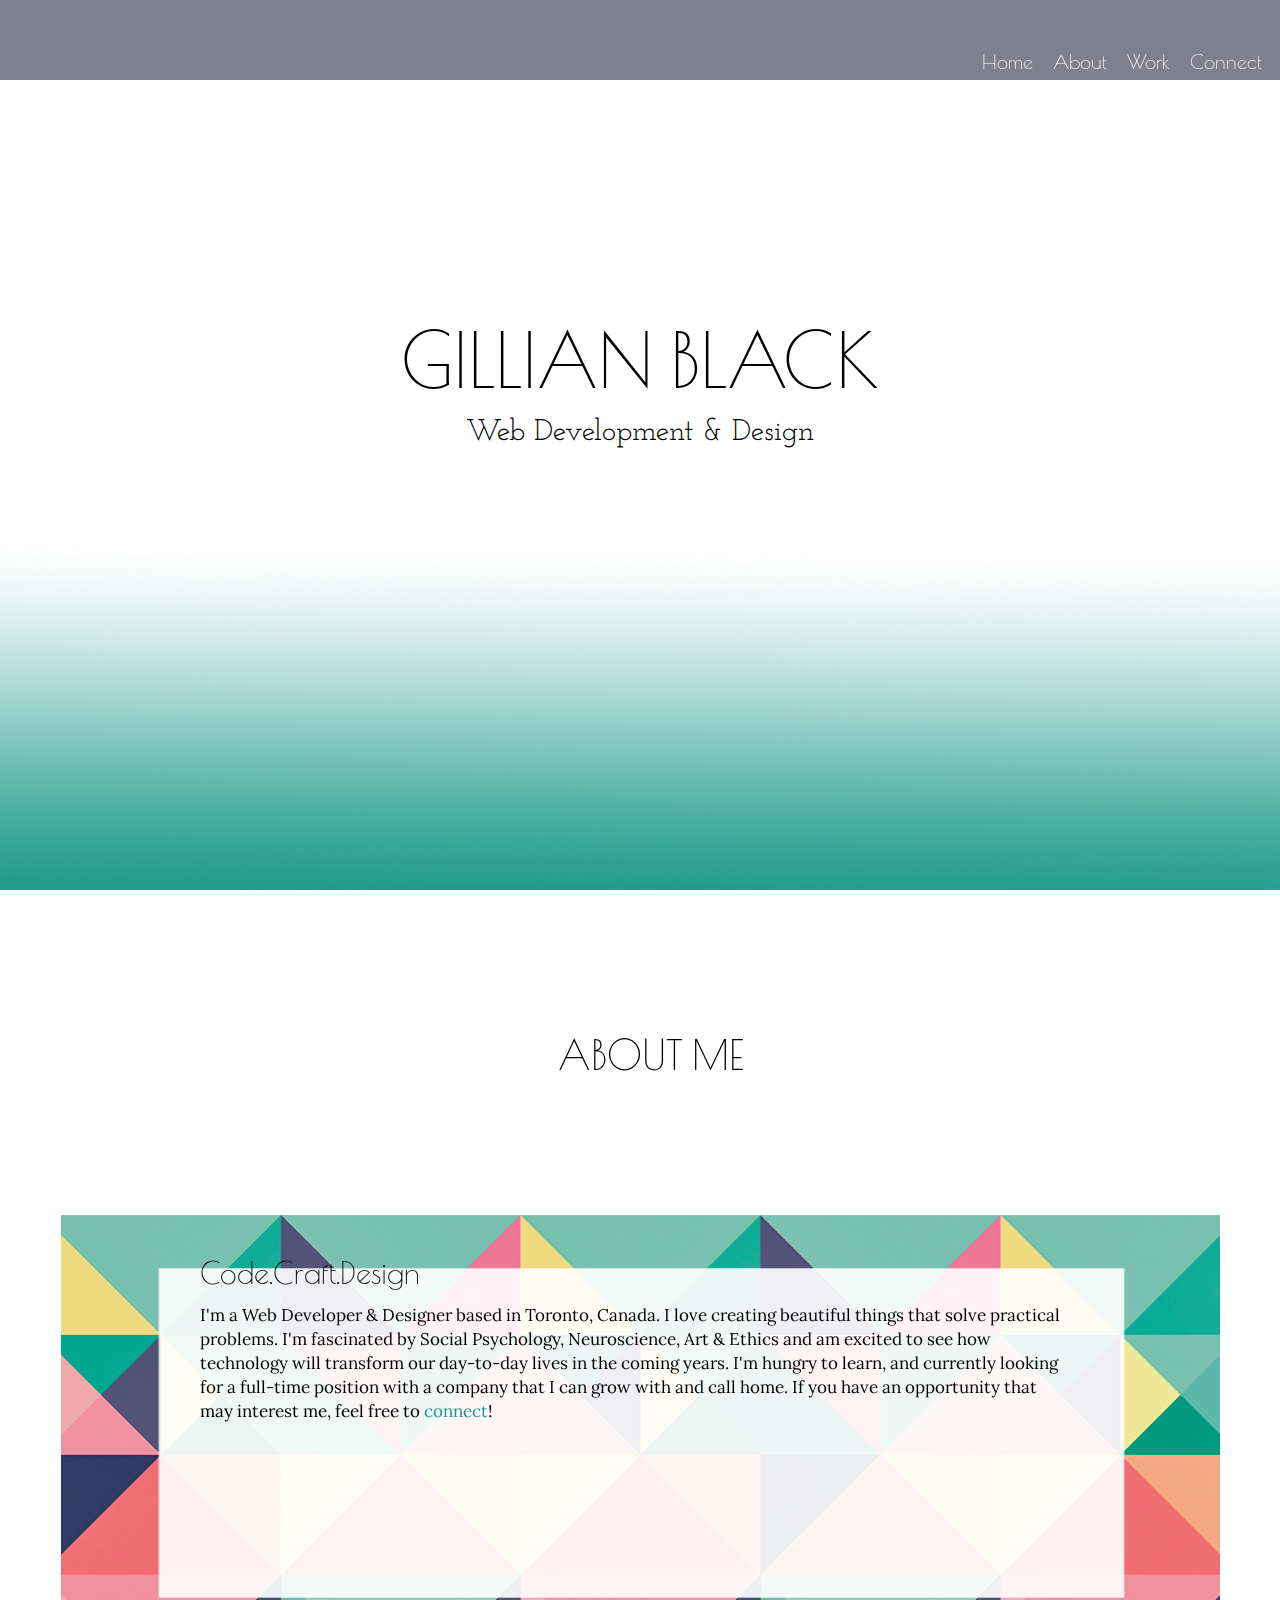
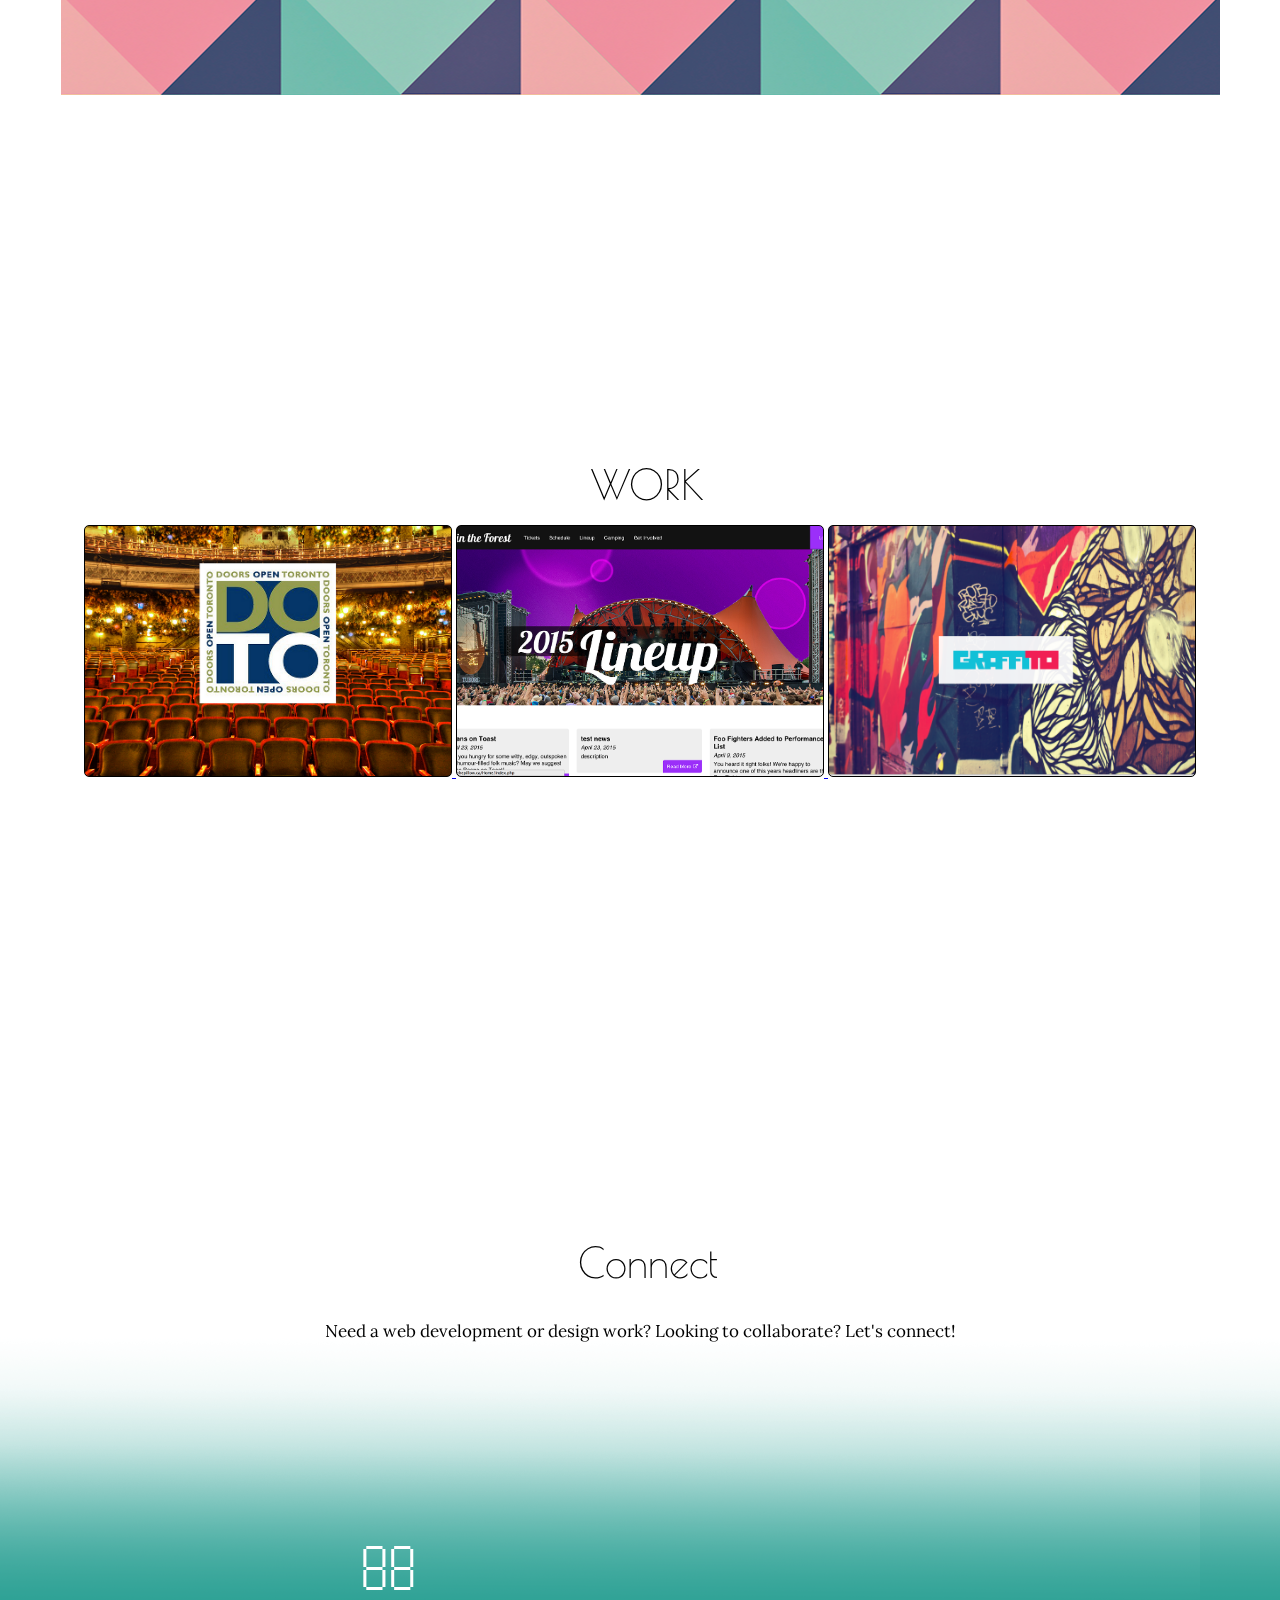
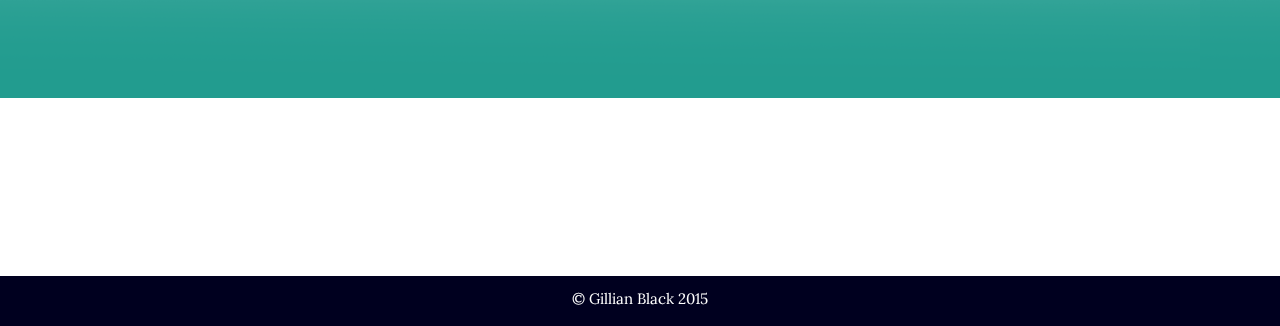
==== commit bf23fa5c: "Some responsiveness" ====
--- a/index.html
+++ b/index.html
@@ -3,6 +3,7 @@
 
 <html>
 <head>
+	<meta name="viewport" content="width=device-width, initial-scale=1">
 	<title>Gillian Black - Web Development and Design</title>
 	<link rel="stylesheet" href="path/to/font-awesome/css/font-awesome.min.css">
 	<link href='http://fonts.googleapis.com/css?family=Lora|Poiret+One|Josefin+Slab:400,700' rel='stylesheet' type='text/css'>
@@ -39,11 +40,10 @@
 				<h2>ABOUT ME</h2>
 				<div id="pattern">
 					<div id="text">
-						<p>I'm a Web Developer & Designer based in Toronto, Canada. </p>
-						<p>	I have a background in Fine Art, Psychology, Math & Digital Marketing,</p>
-						<p>which are all drawn into my practice as a Web Developer.</p>
-						<p>	I love creating beautiful things that solve practical problems, </p>
-						<p>and am hungry to learn everything I can in this fast-pased industry.</p>
+						<h3>Code.Craft.Design</h3>
+						<p>I'm a Web Developer & Designer based in Toronto, Canada.
+						I love creating beautiful things that solve practical problems. I'm fascinated by Social Psychology, Neuroscience, Art & Ethics and am excited to see how technology will transform our day-to-day lives in the coming years. I'm hungry to learn, and currently looking for a full-time position with a company that I can grow with and call home. If you have an opportunity that may interest me, feel free to <a href="#" data-target="#contact">connect</a>!</p>
+						
 						
 					<div>
 				</div>
@@ -51,7 +51,7 @@
 			<section id="work">
 				<h2>WORK</h2>
 				<div class="pieces">
-					<a href="#">
+					<a href="work1.html">
 						<div class="box" id="work1">
 							<div class="overlay">
 								<p class="title">Doors Open</p>
@@ -67,20 +67,30 @@
 							</div>
 						</div>					
 					</a>
-					<a href="#">
+					<!--<a href="work3.html">-->
+						<a href="#">
 						<div class="box" id="work3">
 							<div class="overlay">
-								<p class="title">Test Title</p>
-								<p class="description">Test description about a piece of work</p>
+								<p class="title">GraffiTO</p>
+								<p class="description">Coming soon</p>
 							</div>
 						</div>						
 					</a>
+					<!--
+					<a href="work3.html">
+						<div class="box" id="work3">
+							<div class="overlay">
+								<p class="title">Riverside Hospital</p>
+								<p class="description">Redesign of a hospital site</p>
+							</div>
+						</div>						
+					</a>-->
 				</div>
 			</section><!--END WORK-->
 			<section id="contact">
 				<h2>Connect</h2>
 				<p>
-					Need a web developer or design work? Looking to collaborate? Let's connect!
+					Need a web development or design work? Looking to collaborate? Let's connect!
 				</p>
 				<ul>
 					<li><a href="mailto:blackg33@gmail.com">
--- a/css/style.css
+++ b/css/style.css
@@ -111,24 +111,34 @@
       background-repeat: no-repeat;
       background-position: 0 -50;
       clear: both;
-      height: 100%; }
+      height: 100vh; }
       #wrapper #scroll #about #pattern {
-        border: 1px solid transparent;
         border-radius: 5px;
-        height: 100%;
-        width: 100%;
+        height: 80%;
+        width: 95%;
         margin: 0 auto;
+        position: relative;
         background: url("../img/pattern-block.png");
-        background-size: 100%;
+        background-position: center;
         background-repeat: no-repeat; }
         #wrapper #scroll #about #pattern #text {
           font-size: 17px;
-          width: 55%;
+          font-family: Lora, serif;
+          width: 75%;
           margin: 0 auto;
           line-height: 140%;
-          position: relative;
+          position: absolute;
           top: 23%;
-          left: 5%; }
+          left: 12%; }
+          #wrapper #scroll #about #pattern #text h3 {
+            font-family: Poiret One, cursive;
+            font-size: 30px;
+            margin-bottom: 20px; }
+          #wrapper #scroll #about #pattern #text a {
+            text-decoration: none;
+            color: #1B998B; }
+          #wrapper #scroll #about #pattern #text a:hover {
+            text-decoration: line-through; }
       #wrapper #scroll #about h2 {
         position: relative;
         left: 3px; }
@@ -144,7 +154,7 @@
           overflow: hidden;
           width: 30%; }
         #wrapper #scroll #work .pieces #work1 {
-          background: url("../img/logo.png");
+          background: url("../img/doors-open.png");
           background-size: cover;
           background-position: center; }
         #wrapper #scroll #work .pieces #work2 {
@@ -152,7 +162,7 @@
           background-size: cover;
           background-position: center; }
         #wrapper #scroll #work .pieces #work3 {
-          background: url("../img/logo.png");
+          background: url("../img/graffito.png");
           background-size: cover;
           background-position: center; }
         #wrapper #scroll #work .pieces .box:hover {
@@ -187,24 +197,25 @@
     #wrapper #scroll #contact {
       background: url("../img/gradient3.png"); }
       #wrapper #scroll #contact p {
-        margin: 0 auto;
+        font-family: Lora, serif;
+        font-size: 17px;
         padding-top: 20px;
-        width: 45%; }
+        position: relative;
+        text-align: center; }
       #wrapper #scroll #contact ul {
         padding-top: 200px;
         margin: 0 auto;
-        width: 40%; }
+        width: 100%;
+        text-align: center; }
       #wrapper #scroll #contact ul li {
-        float: left;
-        margin: 9px; }
+        display: inline-block;
+        width: 10%; }
       #wrapper #scroll #contact a {
         padding: 10px;
-        position: inline-block;
         color: #fff;
         text-decoration: none; }
-      #wrapper #scroll #contact li:hover {
-        font-size: 20px;
-        margin: 0; }
+      #wrapper #scroll #contact li a:hover {
+        color: #00001F; }
   #wrapper img {
     float: left;
     width: 60%; }
@@ -230,6 +241,7 @@
       font-size: 30px;
       padding: 5px; }
     #wrapper #sidebar .details p {
+      font-family: Lora, serif;
       line-height: 120%;
       padding: 5px; }
 
@@ -242,10 +254,18 @@
   height: 50px; }
   footer p {
     color: #fff;
-    margin: 0 auto;
     padding-top: 15px;
-    width: 15%; }
+    text-align: center; }
 
 /*-----------2NDARY--------------*/
+@media screen and (max-width: 680px) {
+  #contact ul li {
+    margin: 12px; } }
+@media screen and (max-width: 480px) {
+  #work .pieces .box {
+    margin-bottom: 10px; }
+  #work .pieces a {
+    display: block;
+    width: 100%; } }
 
 /*# sourceMappingURL=style.css.map */
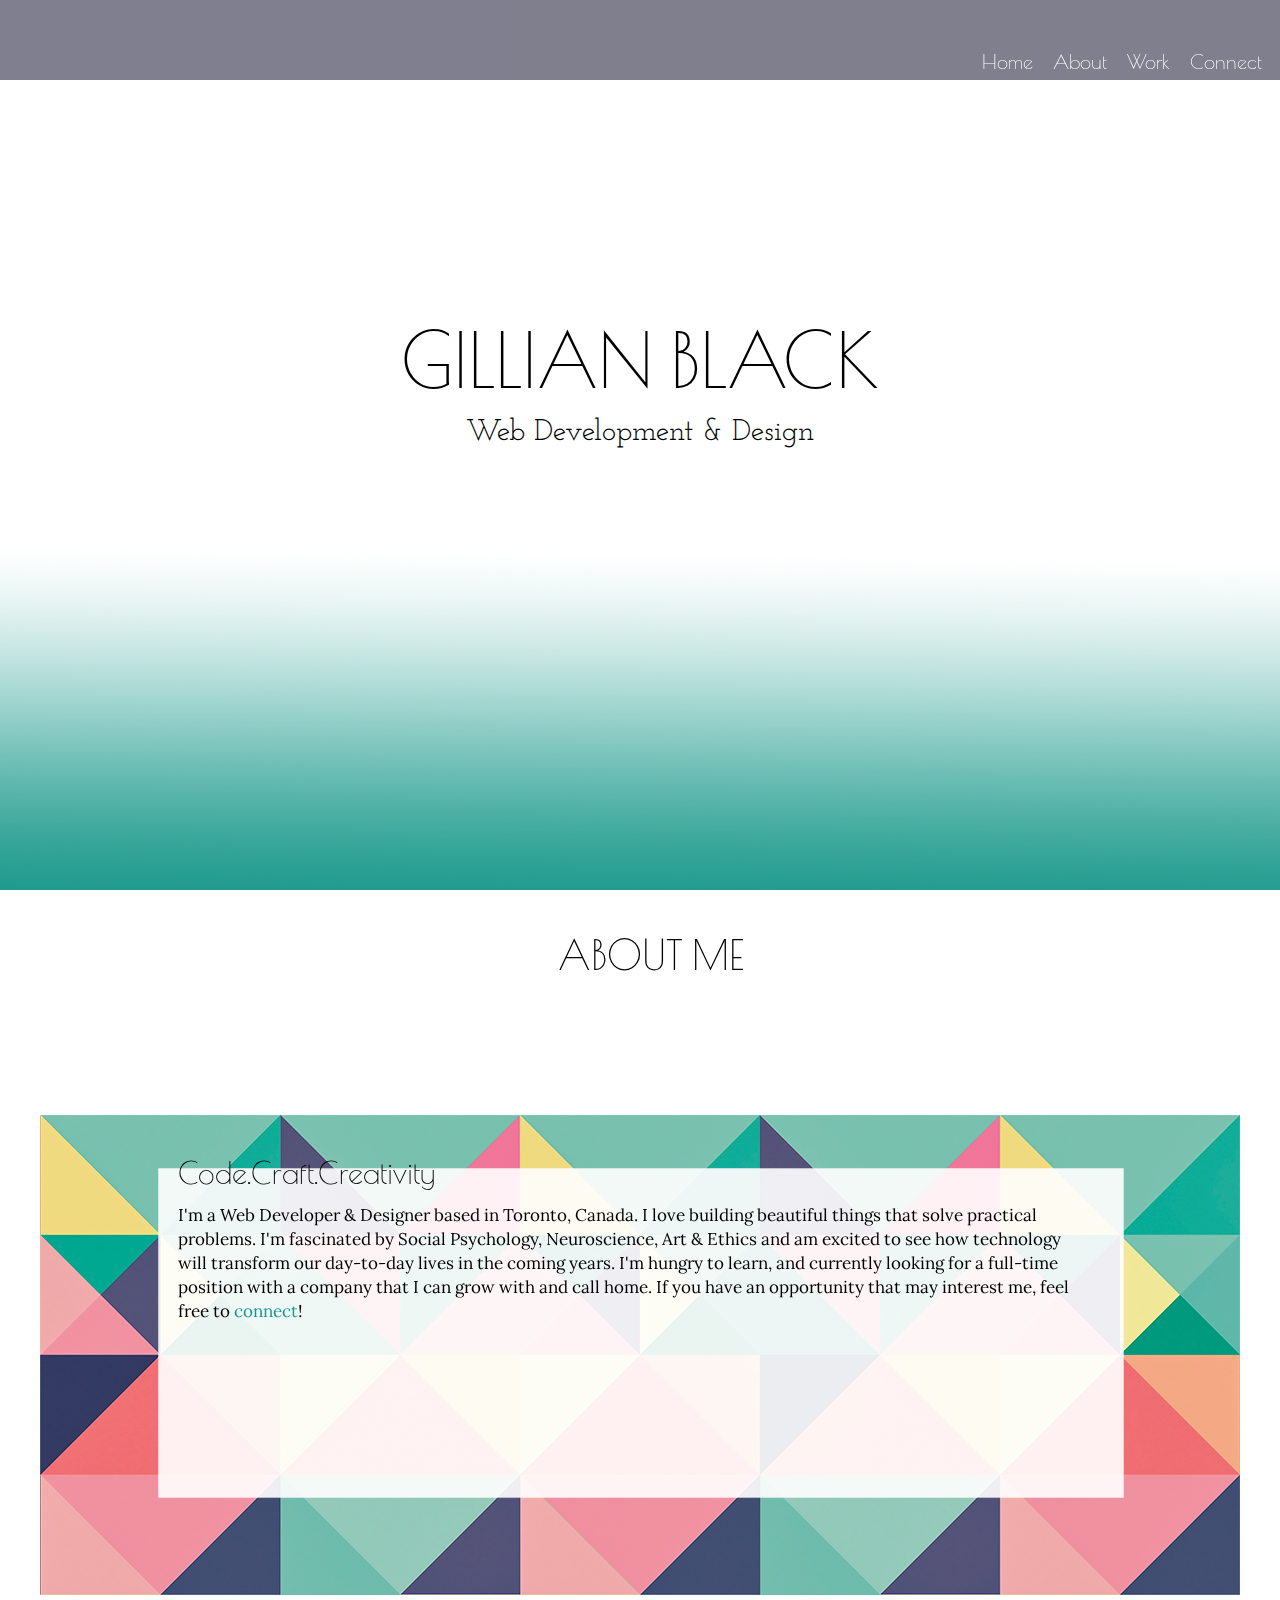
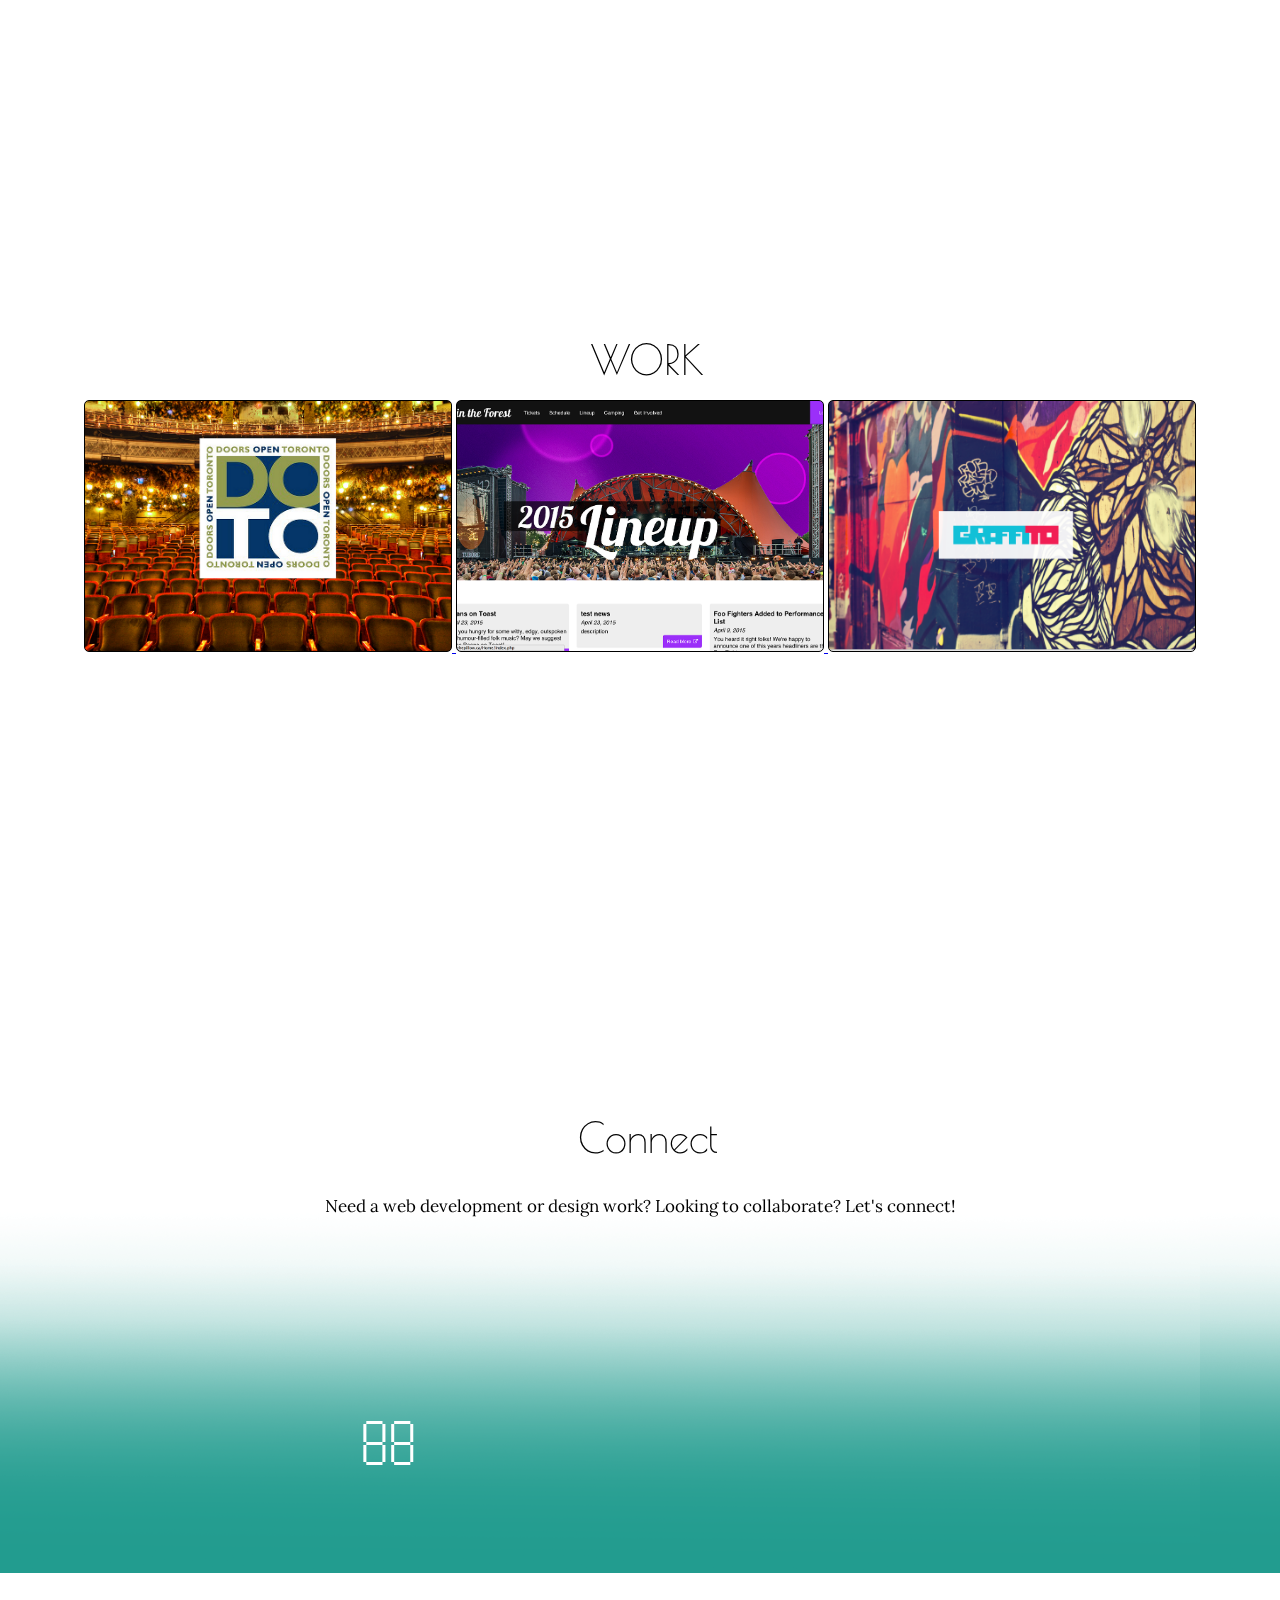
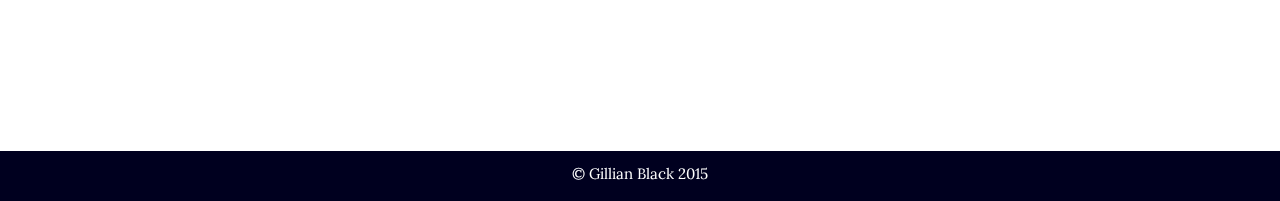
==== commit 873adb16: "trying to fix responsiveness" ====
--- a/index.html
+++ b/index.html
@@ -40,9 +40,9 @@
 				<h2>ABOUT ME</h2>
 				<div id="pattern">
 					<div id="text">
-						<h3>Code.Craft.Design</h3>
+						<h3>Code.Craft.Creativity</h3>
 						<p>I'm a Web Developer & Designer based in Toronto, Canada.
-						I love creating beautiful things that solve practical problems. I'm fascinated by Social Psychology, Neuroscience, Art & Ethics and am excited to see how technology will transform our day-to-day lives in the coming years. I'm hungry to learn, and currently looking for a full-time position with a company that I can grow with and call home. If you have an opportunity that may interest me, feel free to <a href="#" data-target="#contact">connect</a>!</p>
+						I love building beautiful things that solve practical problems. I'm fascinated by Social Psychology, Neuroscience, Art & Ethics and am excited to see how technology will transform our day-to-day lives in the coming years. I'm hungry to learn, and currently looking for a full-time position with a company that I can grow with and call home. If you have an opportunity that may interest me, feel free to <a href="#" data-target="#contact">connect</a>!</p>
 						
 						
 					<div>
--- a/css/style.css
+++ b/css/style.css
@@ -5,7 +5,8 @@
 
 body {
   font-family: Lora, serif;
-  font-size: 15px; }
+  font-size: 15px;
+  padding: 0; }
 
 h2 {
   font-family: Poiret One, cursive;
@@ -111,12 +112,15 @@
       background-repeat: no-repeat;
       background-position: 0 -50;
       clear: both;
-      height: 100vh; }
+      height: 100vh;
+      padding: 0;
+      margin: 0; }
       #wrapper #scroll #about #pattern {
         border-radius: 5px;
         height: 80%;
         width: 95%;
         margin: 0 auto;
+        padding: 0;
         position: relative;
         background: url("../img/pattern-block.png");
         background-position: center;
@@ -257,15 +261,24 @@
     padding-top: 15px;
     text-align: center; }
 
-/*-----------2NDARY--------------*/
 @media screen and (max-width: 680px) {
   #contact ul li {
     margin: 12px; } }
 @media screen and (max-width: 480px) {
-  #work .pieces .box {
-    margin-bottom: 10px; }
-  #work .pieces a {
-    display: block;
-    width: 100%; } }
+  body {
+    overflow-x: hidden; }
+
+  #work .pieces {
+    border: 1px solid red; }
+    #work .pieces .box {
+      display: block;
+      border: none;
+      margin-bottom: 10px;
+      width: 70%; }
+
+  #about {
+    border: 1px solid red; }
+    #about #pattern {
+      border: 1px solid black; } }
 
 /*# sourceMappingURL=style.css.map */
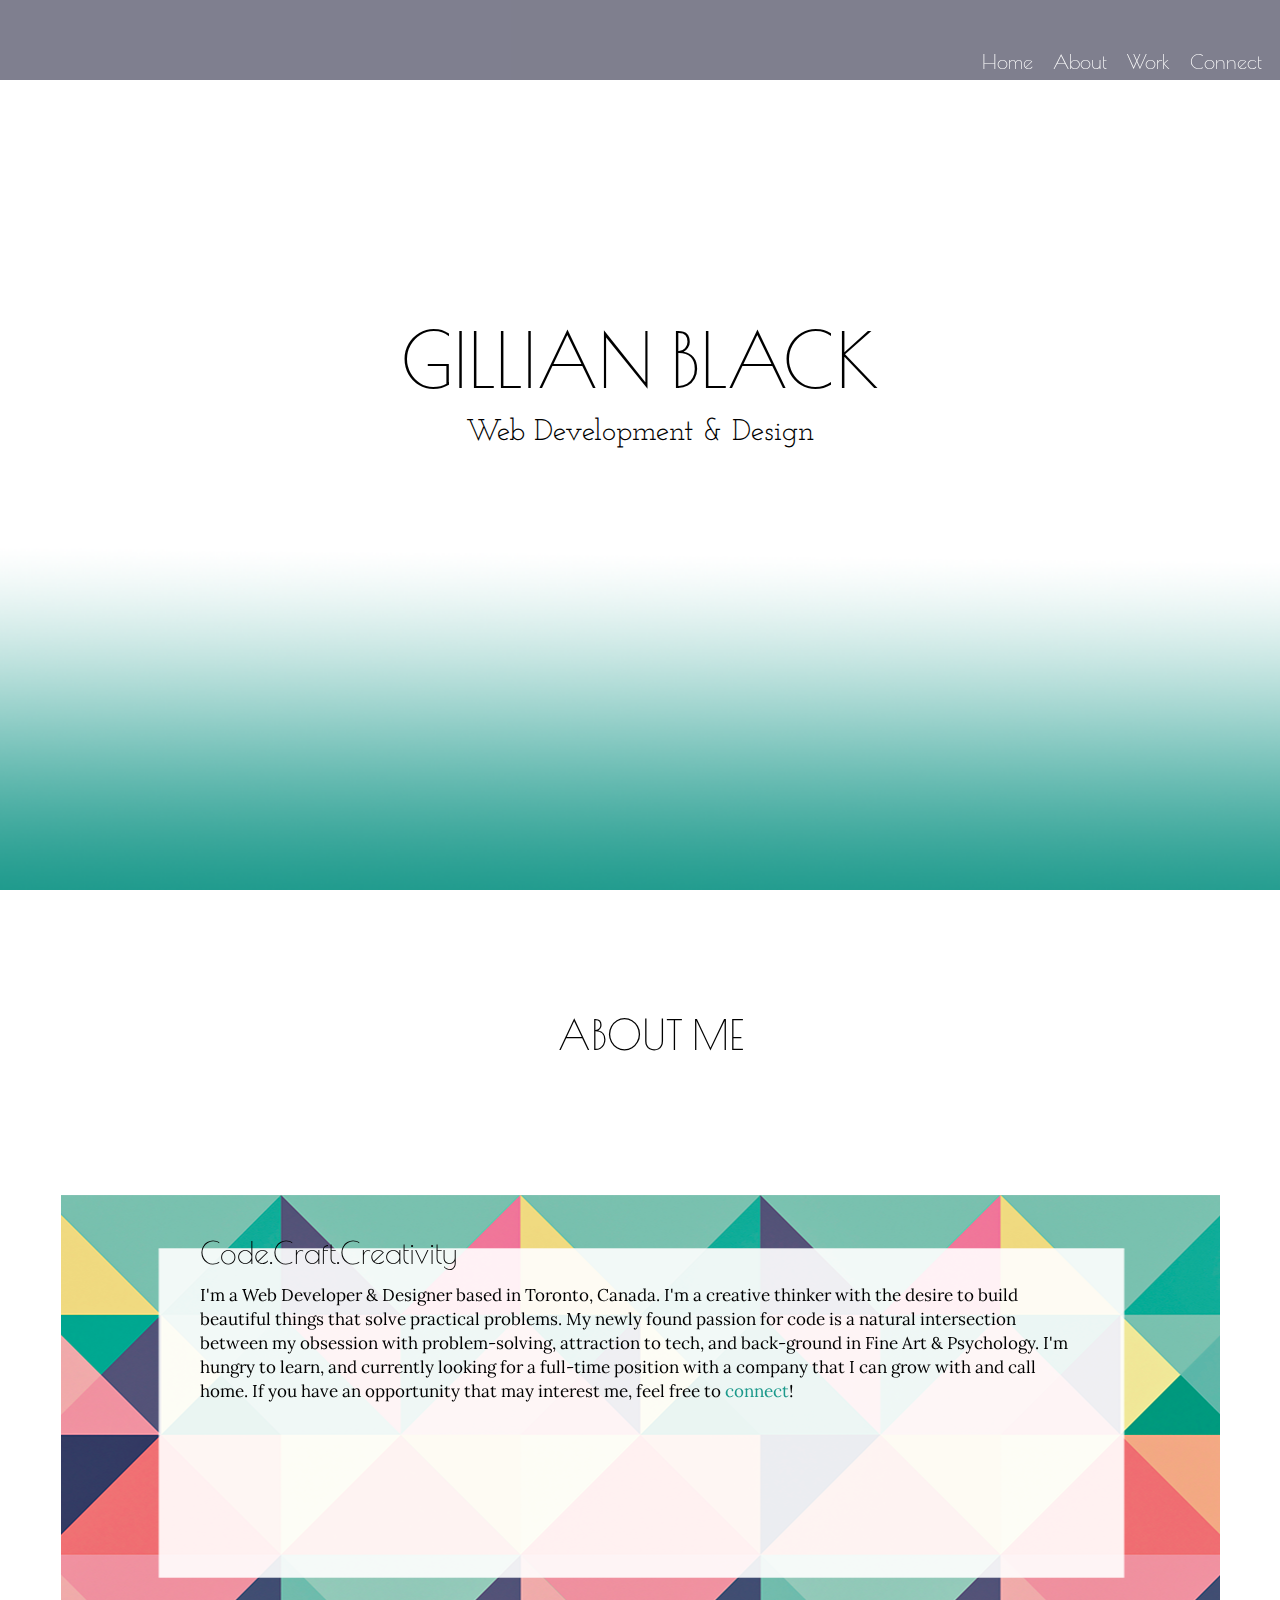
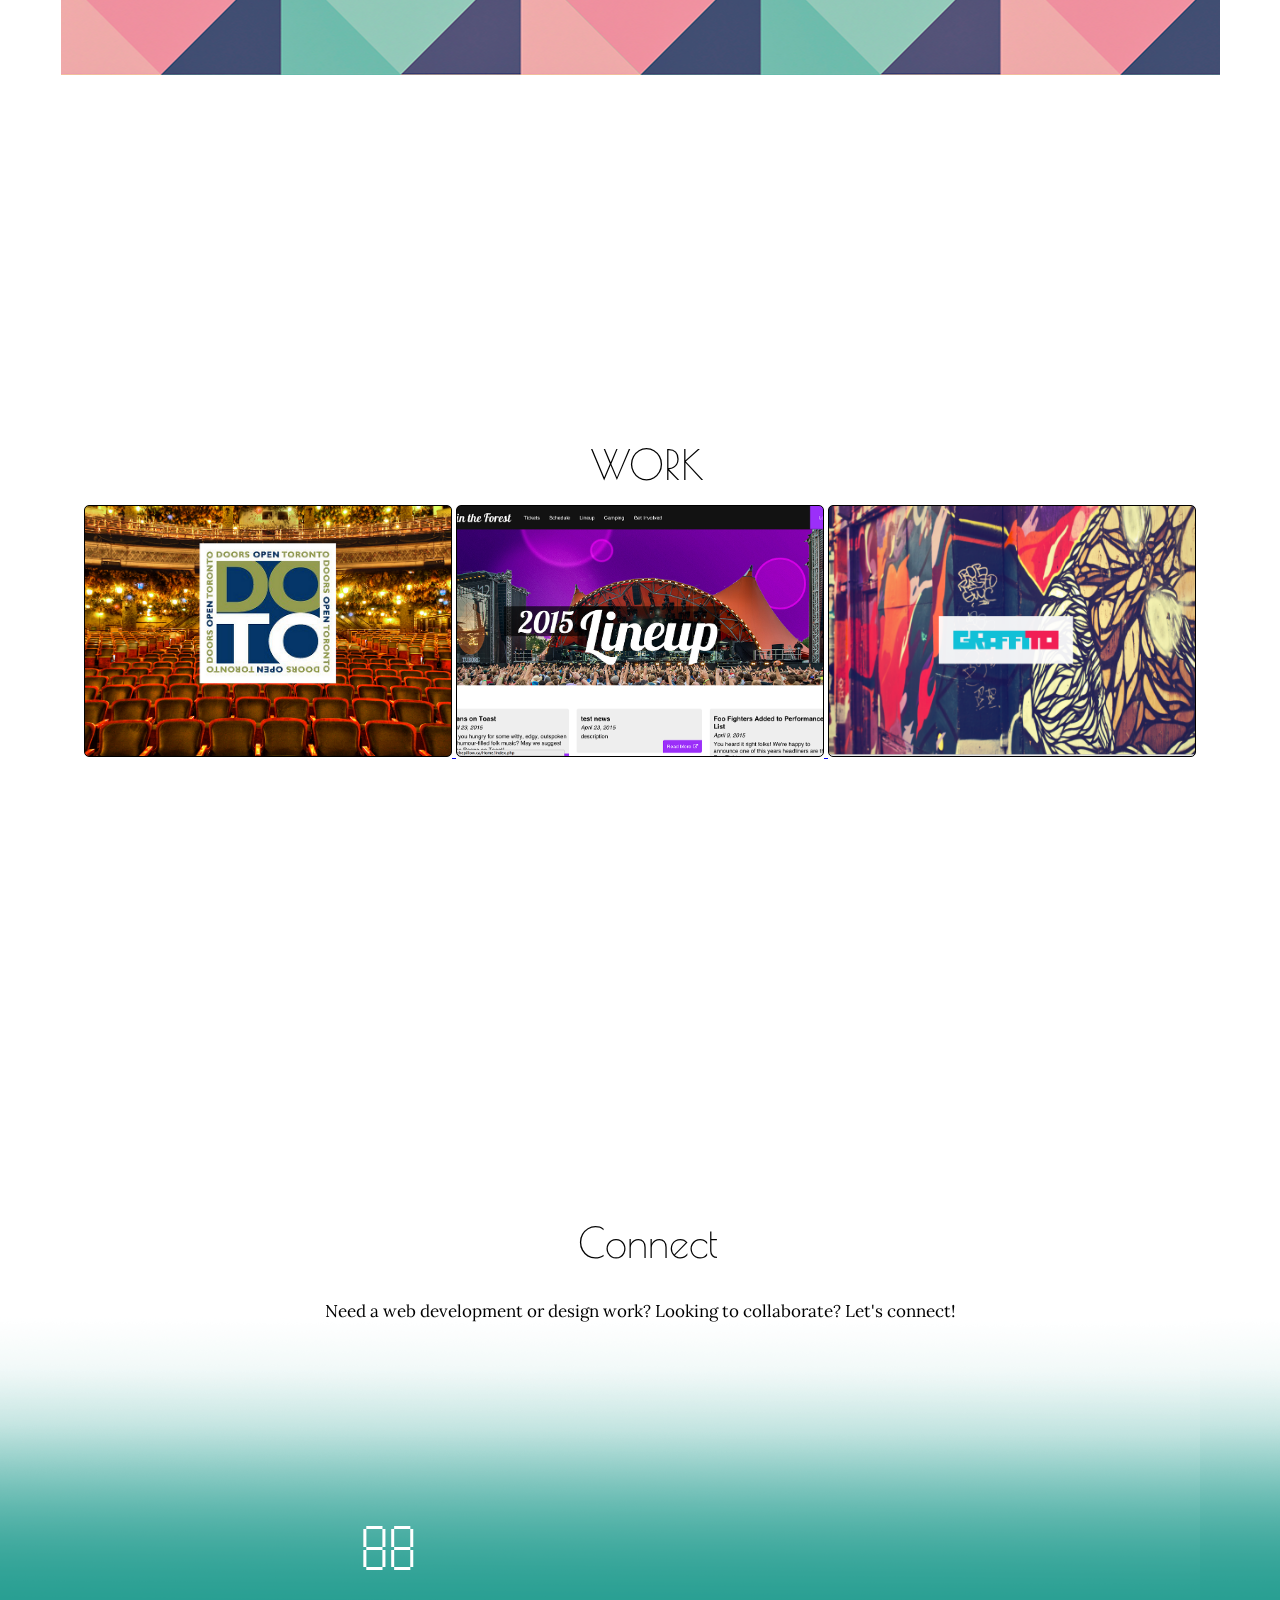
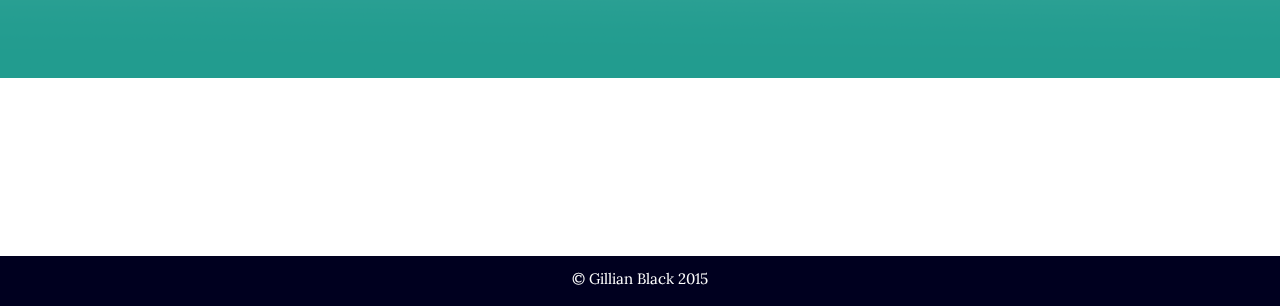
==== commit c255b30f: "about me changes" ====
--- a/index.html
+++ b/index.html
@@ -41,8 +41,7 @@
 				<div id="pattern">
 					<div id="text">
 						<h3>Code.Craft.Creativity</h3>
-						<p>I'm a Web Developer & Designer based in Toronto, Canada.
-						I love building beautiful things that solve practical problems. I'm fascinated by Social Psychology, Neuroscience, Art & Ethics and am excited to see how technology will transform our day-to-day lives in the coming years. I'm hungry to learn, and currently looking for a full-time position with a company that I can grow with and call home. If you have an opportunity that may interest me, feel free to <a href="#" data-target="#contact">connect</a>!</p>
+						<p>I'm a Web Developer & Designer based in Toronto, Canada. I'm a creative thinker with the desire to build beautiful things that solve practical problems. My newly found passion for code is a natural intersection between my obsession with problem-solving, attraction to tech, and back-ground in Fine Art & Psychology. I'm hungry to learn, and currently looking for a full-time position with a company that I can grow with and call home. If you have an opportunity that may interest me, feel free to <a href="#" data-target="#contact">connect</a>!</p>
 						
 						
 					<div>
--- a/css/style.css
+++ b/css/style.css
@@ -110,10 +110,8 @@
     #wrapper #scroll #about {
       background-size: 100%;
       background-repeat: no-repeat;
-      background-position: 0 -50;
-      clear: both;
       height: 100vh;
-      padding: 0;
+      padding-top: 80px;
       margin: 0; }
       #wrapper #scroll #about #pattern {
         border-radius: 5px;
@@ -268,17 +266,15 @@
   body {
     overflow-x: hidden; }
 
-  #work .pieces {
+  #wrapper #scroll #work .pieces {
     border: 1px solid red; }
-    #work .pieces .box {
+    #wrapper #scroll #work .pieces .box {
       display: block;
-      border: none;
       margin-bottom: 10px;
       width: 70%; }
-
-  #about {
+  #wrapper #scroll #about {
     border: 1px solid red; }
-    #about #pattern {
+    #wrapper #scroll #about #pattern {
       border: 1px solid black; } }
 
 /*# sourceMappingURL=style.css.map */
